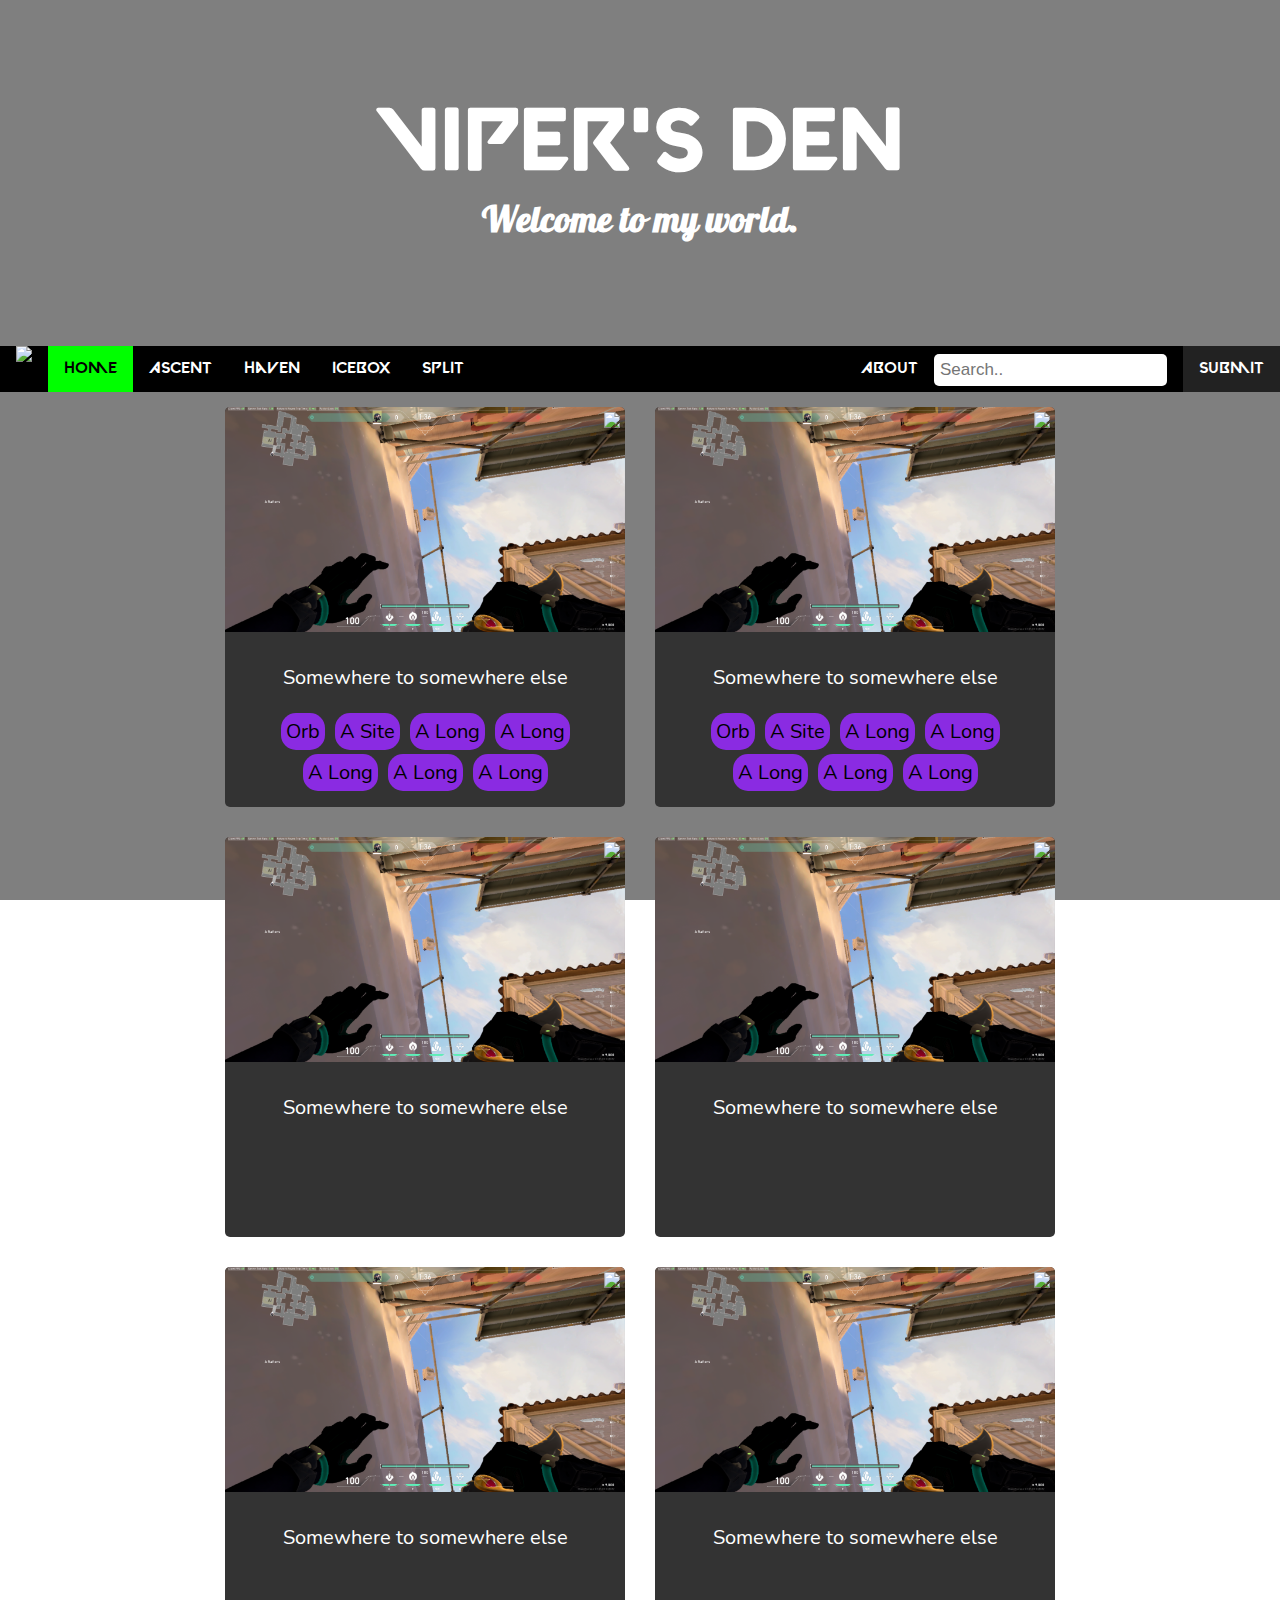
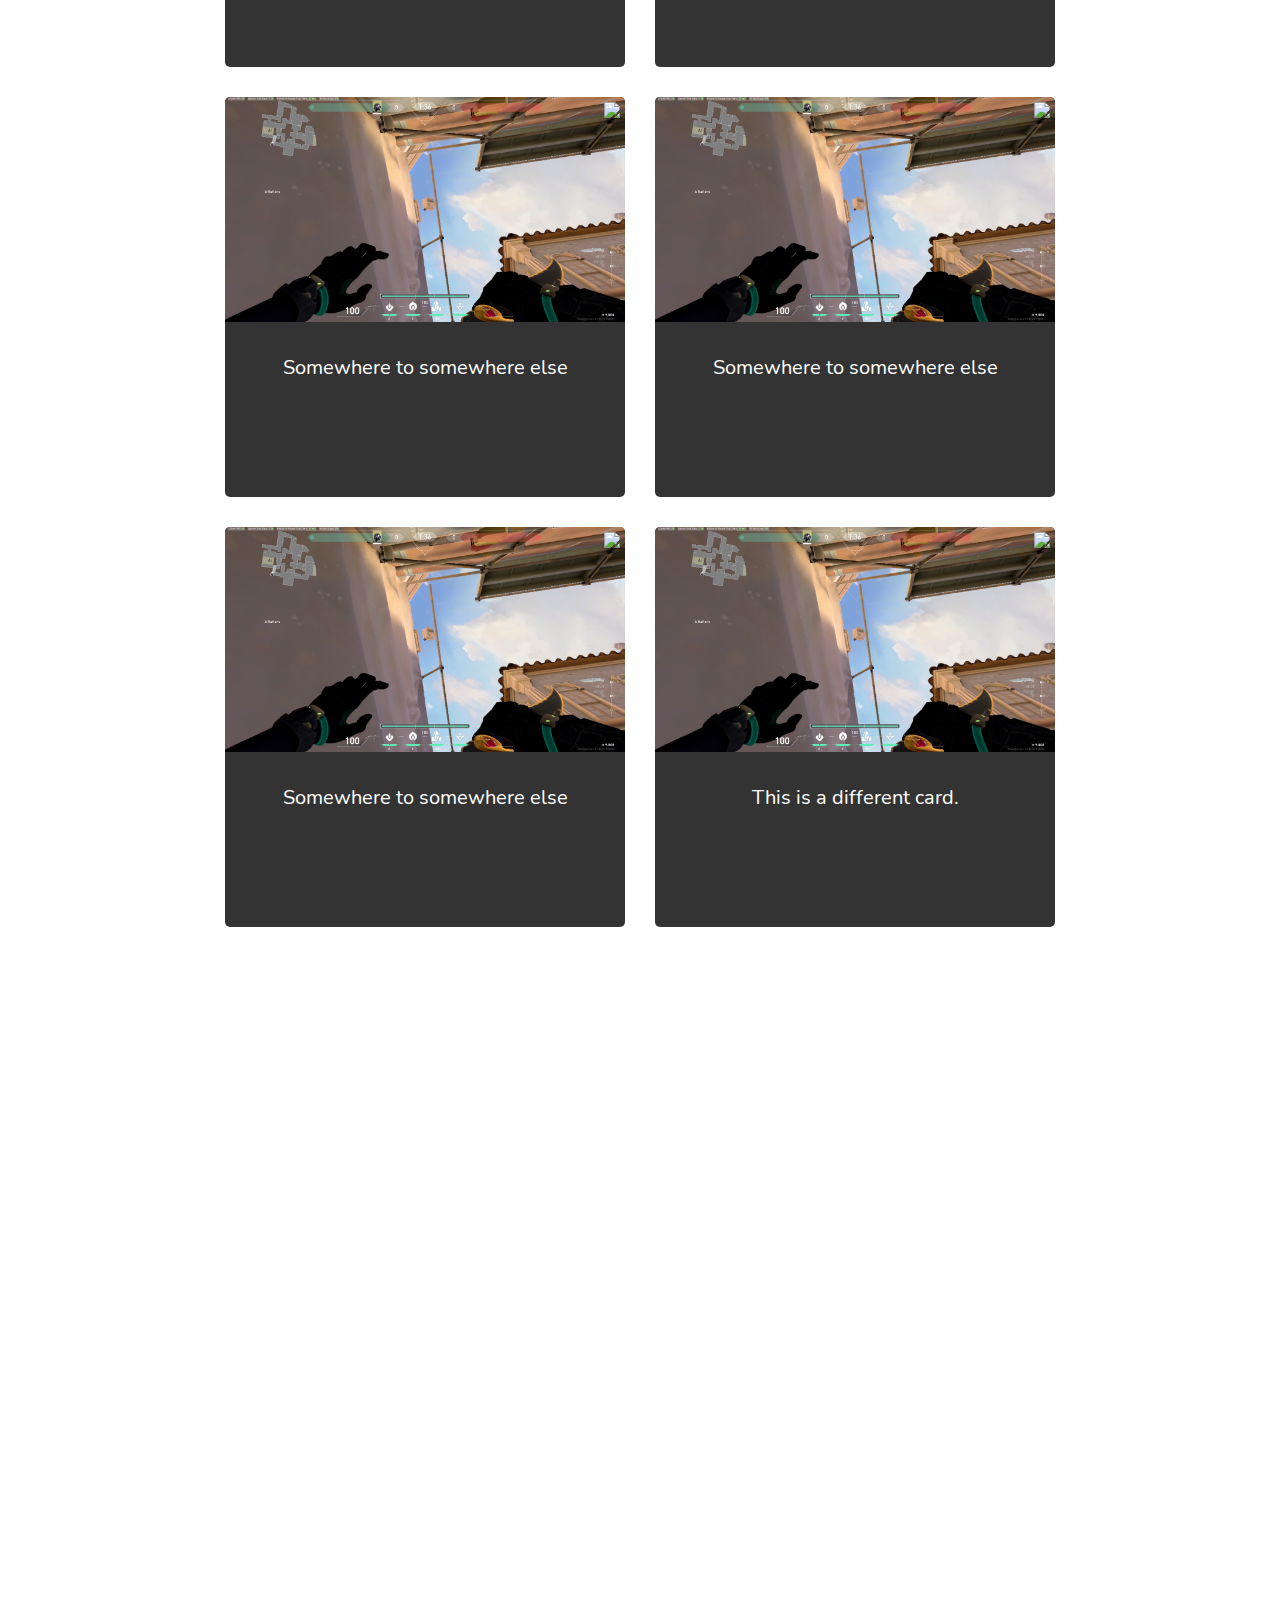
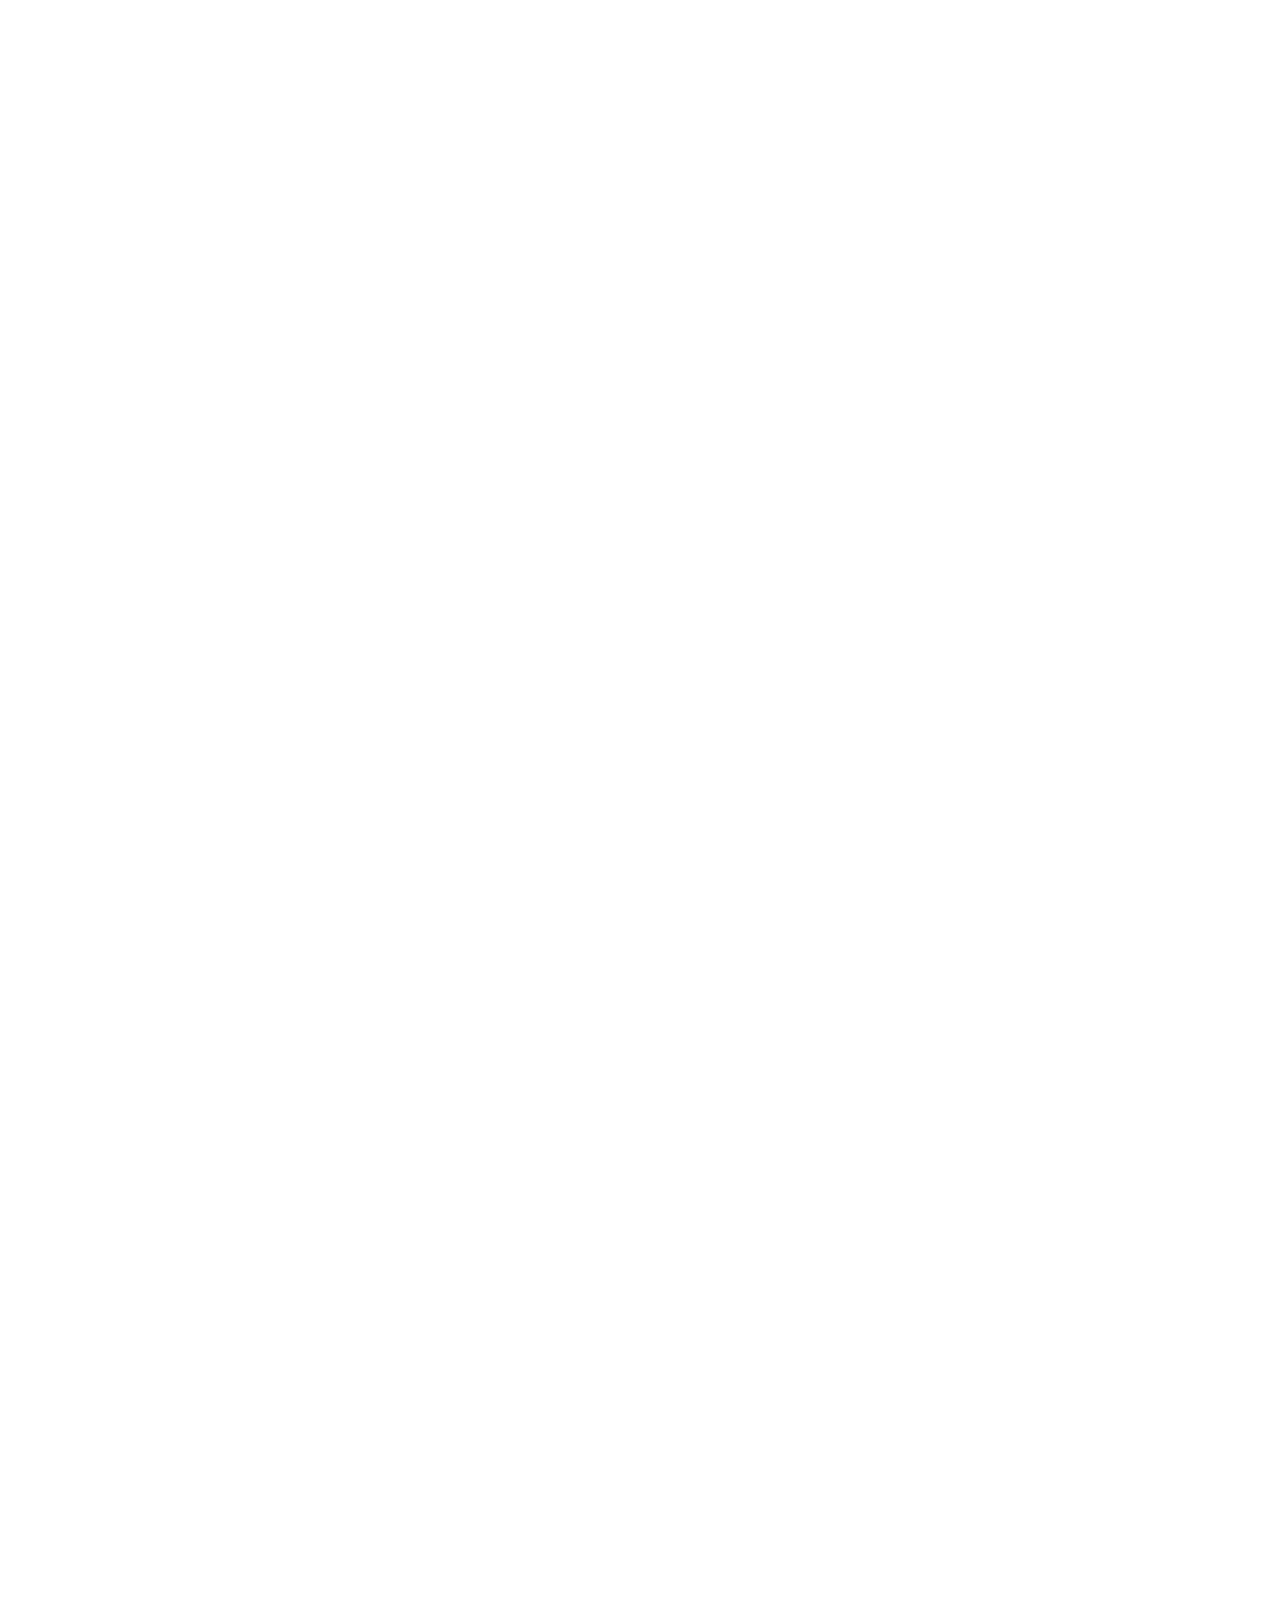
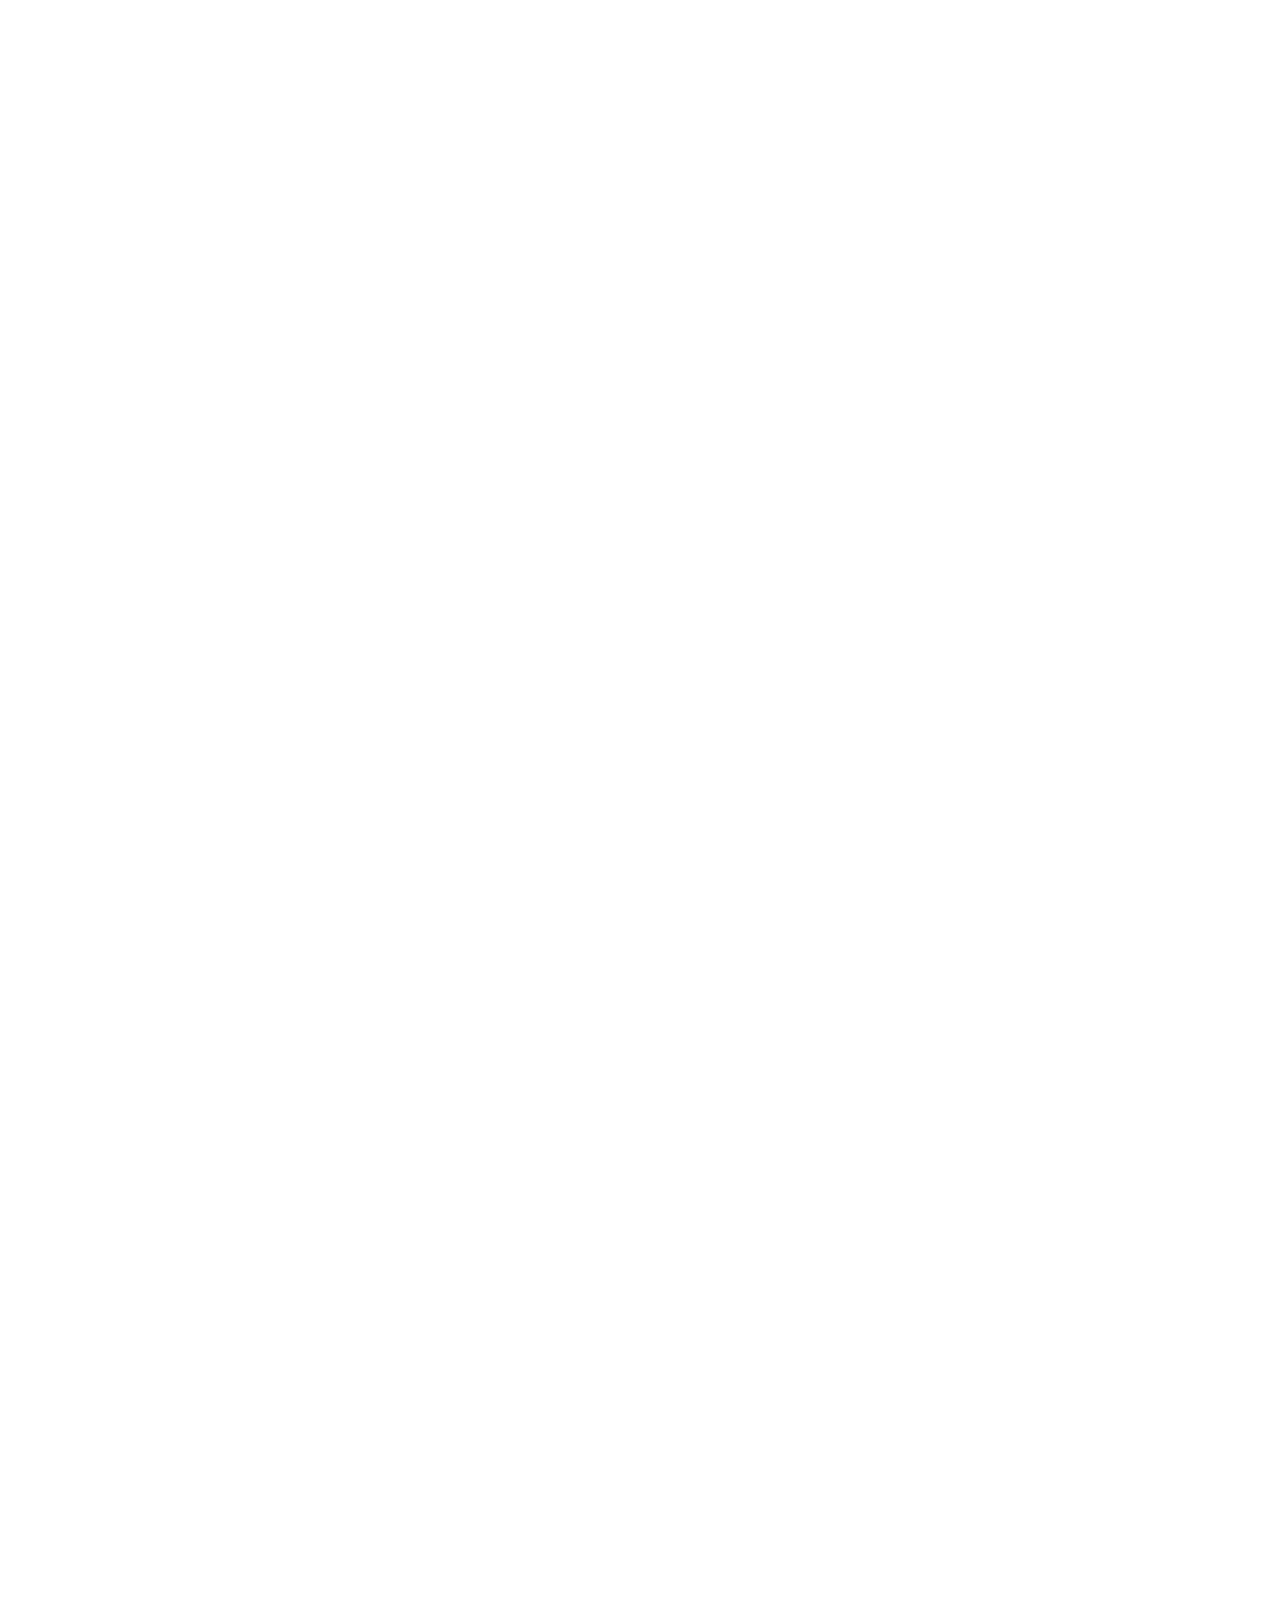
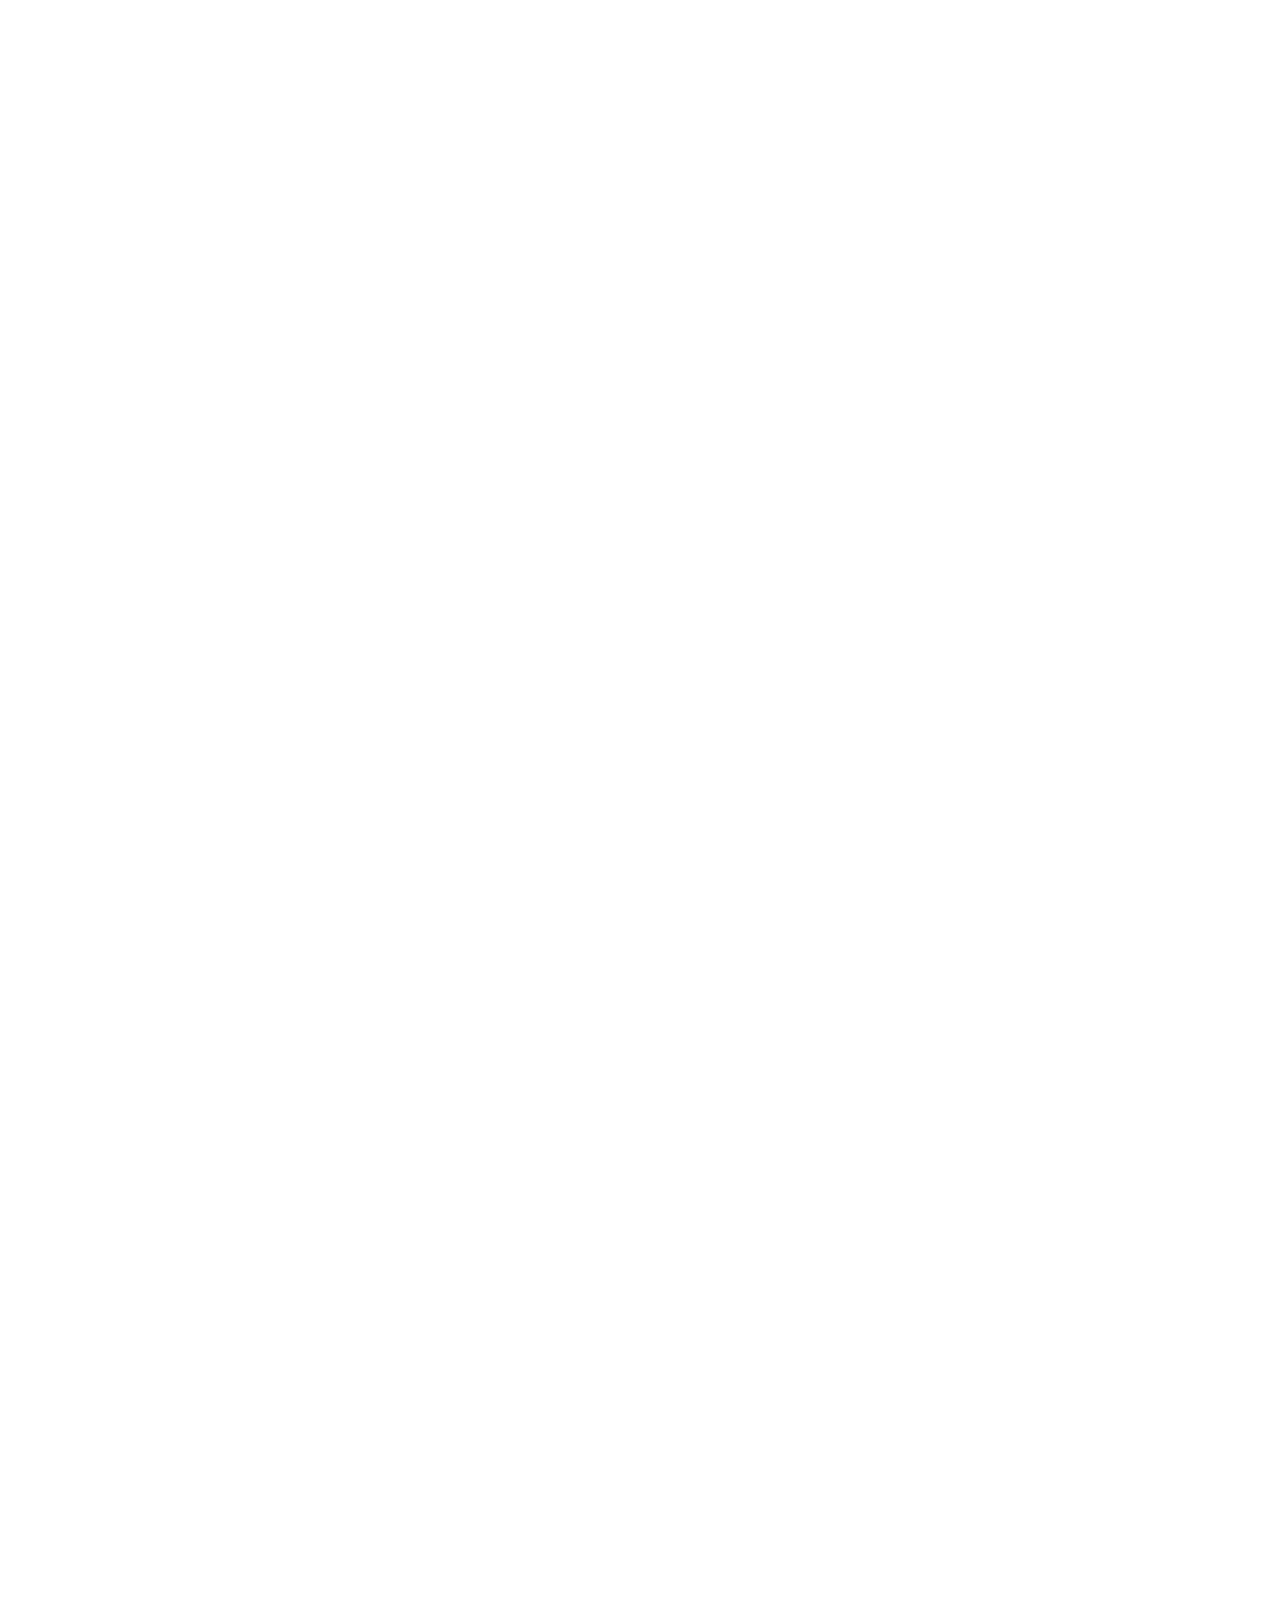
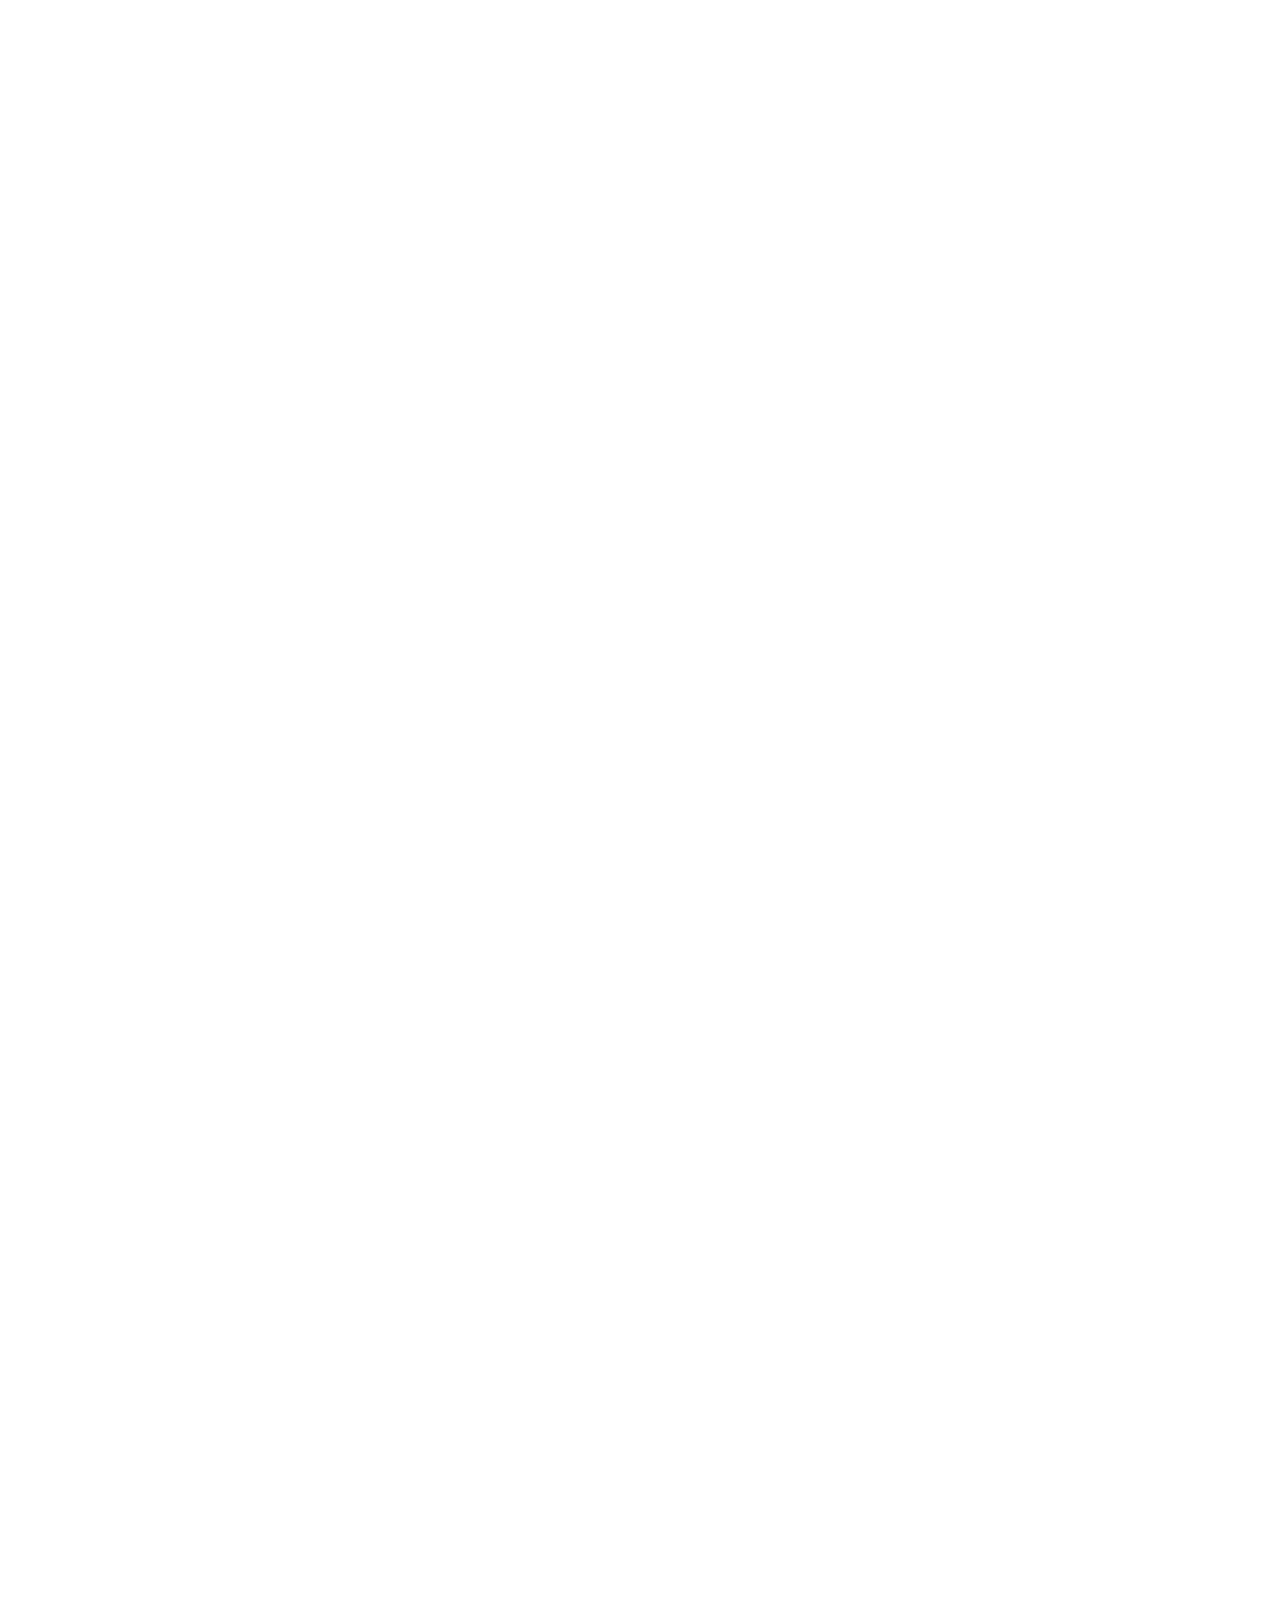
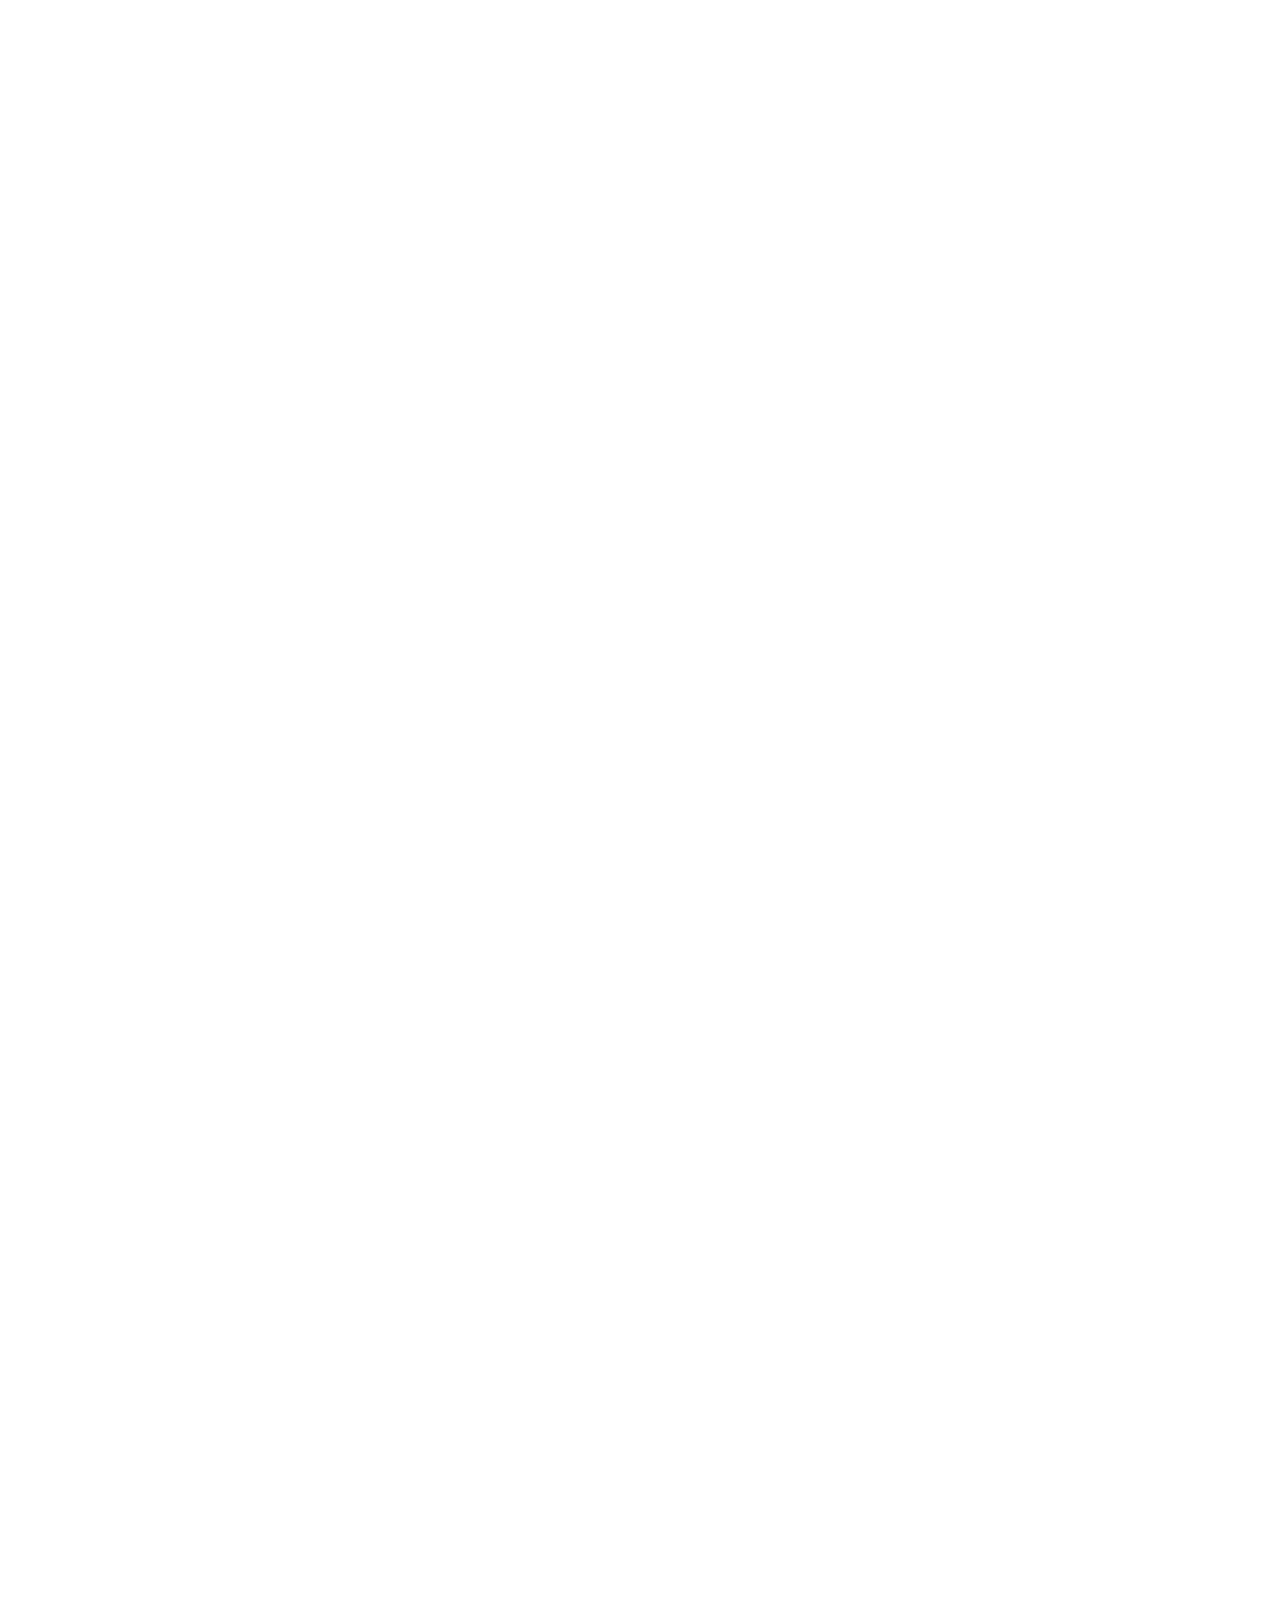
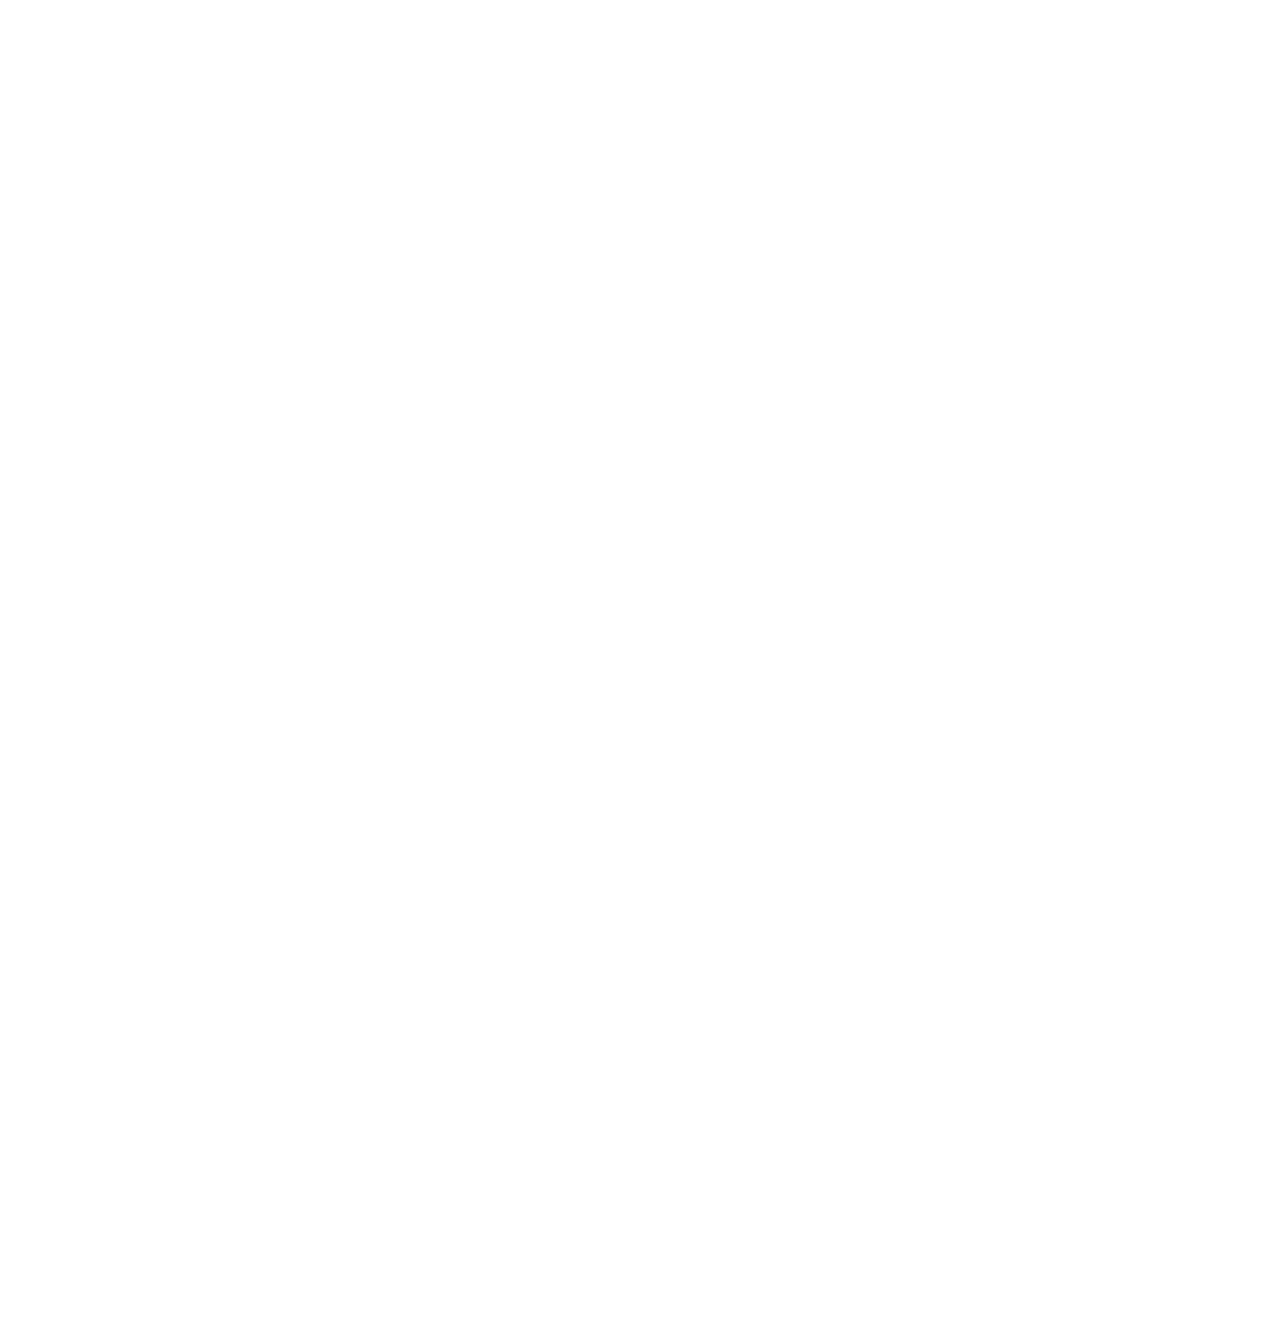
==== silence.html @ 4b477297 "Merge pull request #1 from Cloverfield-Paradox/master" ====
<!DOCTYPE html>
<html>

<head>
    <meta charset="utf-8">
    <meta name="viewport" content="width=device-width, initial-scale=1">
    <link rel="stylesheet" href="scss.css">
    <title>Viper's Den</title>
</head>

<body>
    <script src="cardgen.js"></script>

    <!--title bar above navbar-->
    <div class="titlediv">
        <h1>Viper's Den</h1>
        <h2>Welcome to my world.</h2>
    </div>

    <!--Navigation bar-->
    <div class="navbar">
        <a class="left">
            <img src="images/orb-large.png" width=46px>
        </a>
        <a href="./silence.html" class="left lnk active">Home</a>
        <a href="./ascent.html" class="left lnk">Ascent</a>
        <a href="#haven" class="left lnk">Haven</a>
        <a href="#icebox" class="left lnk">Icebox</a>
        <a href="#split" class="left lnk">Split</a>
        <button type="submit">Submit</button>
        <input type="text" placeholder="Search..">
        <a href="#about" class="right lnk">About</a>

    </div>
    <div id="cardContainer" class="cardCenter">
        <script>
            genCard("ascent");
        </script>
    </div>

    <div style="height: 10000px;">

    </div>
</body>

</html>
---- scss.css ----
/*setting custom fonts - Does not work in IE yet*/
@font-face
{
	font-family: 'pattaya';
	src: url('fonts/Pattaya-Regular.ttf');
}
@font-face
{
	font-family: 'nunito';
	src: url('fonts/Nunito-Regular.ttf');
}
@font-face
{
	font-family: 'valorant';
	src: url('fonts/Valorant Font.ttf');
}
@font-face
{
	font-family: 'Overpass';
	src: url('fonts/Overpass-Regular.ttf');
}
/*page background*/
body 
{
    /*Sets background with a alpha gradient to make it darker*/
    background-image: linear-gradient( rgba(0,0,0,.5), rgba(0,0,0,.5) ), url('images/viper-green.png');
    margin: 0;
    background-repeat: no-repeat;
    background-attachment: fixed;
    background-position: center;
    position: relative;
    /*remove scrollbar*/
    -ms-overflow-style: none;
	scrollbar-width: none;
}
/*remove scrollbar on other browsers*/
body::-webkit-scrollbar {
    display: none;
  }
/*main navigation bar*/
.navbar
{
    overflow: hidden;
    background-color: black;
    position: sticky;
    height: 46px;
    box-shadow: 60px;
    top: 0;
    /*make sure this shows over pretty much any other elements*/
    z-index: 50;
}
.navbar a
{
    text-decoration: none;
    text-align: center;
	padding: 14px 16px;
    color: white;
    font-family: valorant;
}
/*format for active page*/
.navbar a.active
{
    background-color: #00ff00;
    color: black;
}
/*change color on hover*/
.navbar a.lnk:hover
{
    background-color: #00ff00;
    color: black;
}
.navbar a img
{
    top: -14px;
    overflow: visible;
    position: relative;
}
/*float left. Makes it easy to set this so that we can put links on either side of the navbar without having a whole new 'a' class*/
.navbar a.left
{
    float: left;
}
/*same as above but to the right*/
.navbar a.right
{
    float: right;
}
/*search box formatting*/
.navbar input
{
    float: right;
    padding: 6px;
    border: none;
    margin-top: 8px;
    margin-right: 16px;
    font-size: 17px;
    border-radius: 5px;
}
/*submit button*/
.navbar button
{
    border: none;
    text-decoration: none;
    text-align: center;
	padding: 14px 16px;
    font-size: 16px;
    background-color: #222;
    color: white;
    font-family: valorant;
    float: right;
}
/*change bg on hover*/
.navbar button:hover
{
    background-color: #333;
}
/*formatting for top banner*/
.titlediv
{
    background-size: cover;
    text-align: center;
    color: white;
    background-image: url('images/Edited\ header.png');
    background-attachment: fixed;
    overflow: hidden;
    padding: 100px;
}
.titlediv h1
{
    font-family: valorant;
    font-size: 86px;
    margin: 0;
}
.titlediv h2
{
    margin: 0;
    font-family: pattaya;
    font-size: 36px;
}
.gallery
{
    font-size: 0;
	margin: 15px;
    display: inline-block;
	width: 400px;
    height: 400px;
	border-radius: 5px;
	position: relative;
	top:0;
    background-color: #333;
    
}
.gallery a img {
    width: 100%;
    height: auto;
    border-top-right-radius: 5px;
    border-top-left-radius: 5px;
    
}
.card-desc {
    font-family: nunito;
    color: white;
	font-size: 20px;
  	padding: 12px;
	text-align: center;
	border-bottom-right-radius: 5px;
	border-bottom-left-radius: 5px;
}
.card-desc div
{
    font-family: nunito;
    background-color: #00ff00;
    border-radius: 5px;
    color: black;
    padding: 10px;
    margin-top: 50px;
}
.gallery:hover {
	box-shadow: 10px 10px cyan;
	top: -10px;
	left: -10px;
}
.card-symbol
{
    position: absolute;
    top: 5px;
    right: 5px;
    height: 50px;
    width: auto;
}
.cardCenter
{
    width: 90%;
    margin: 0 auto;
    display: flex;
    flex-wrap: wrap;
    text-align: center;
    justify-content: center;
}
.card-desc div.tag
{
    display: inline-block;
    flex-wrap: wrap;
    margin: 2px 5px 2px 5px;
    border-radius: 15px;
    background-color: blueviolet;
    text-align: center;
    padding: 0;
}
.card-desc div.tag p
{
    margin: 5px;
}
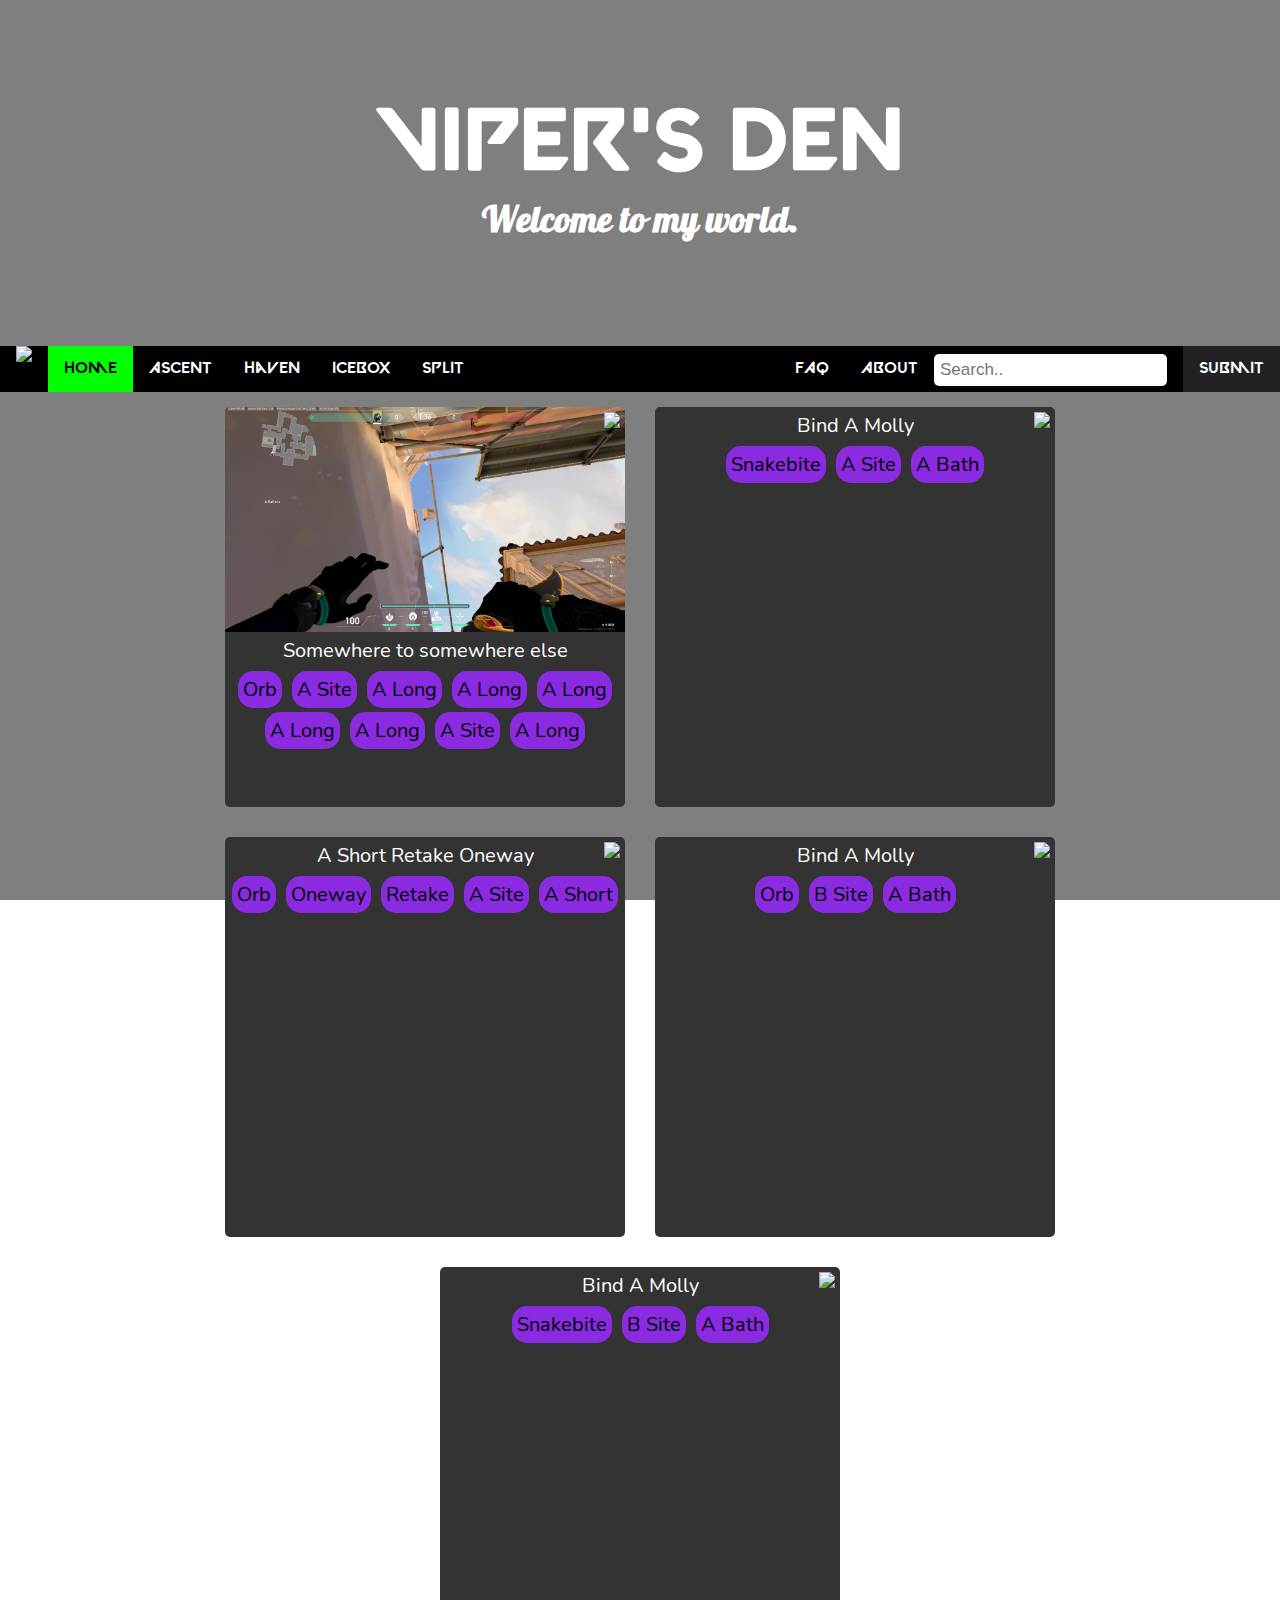
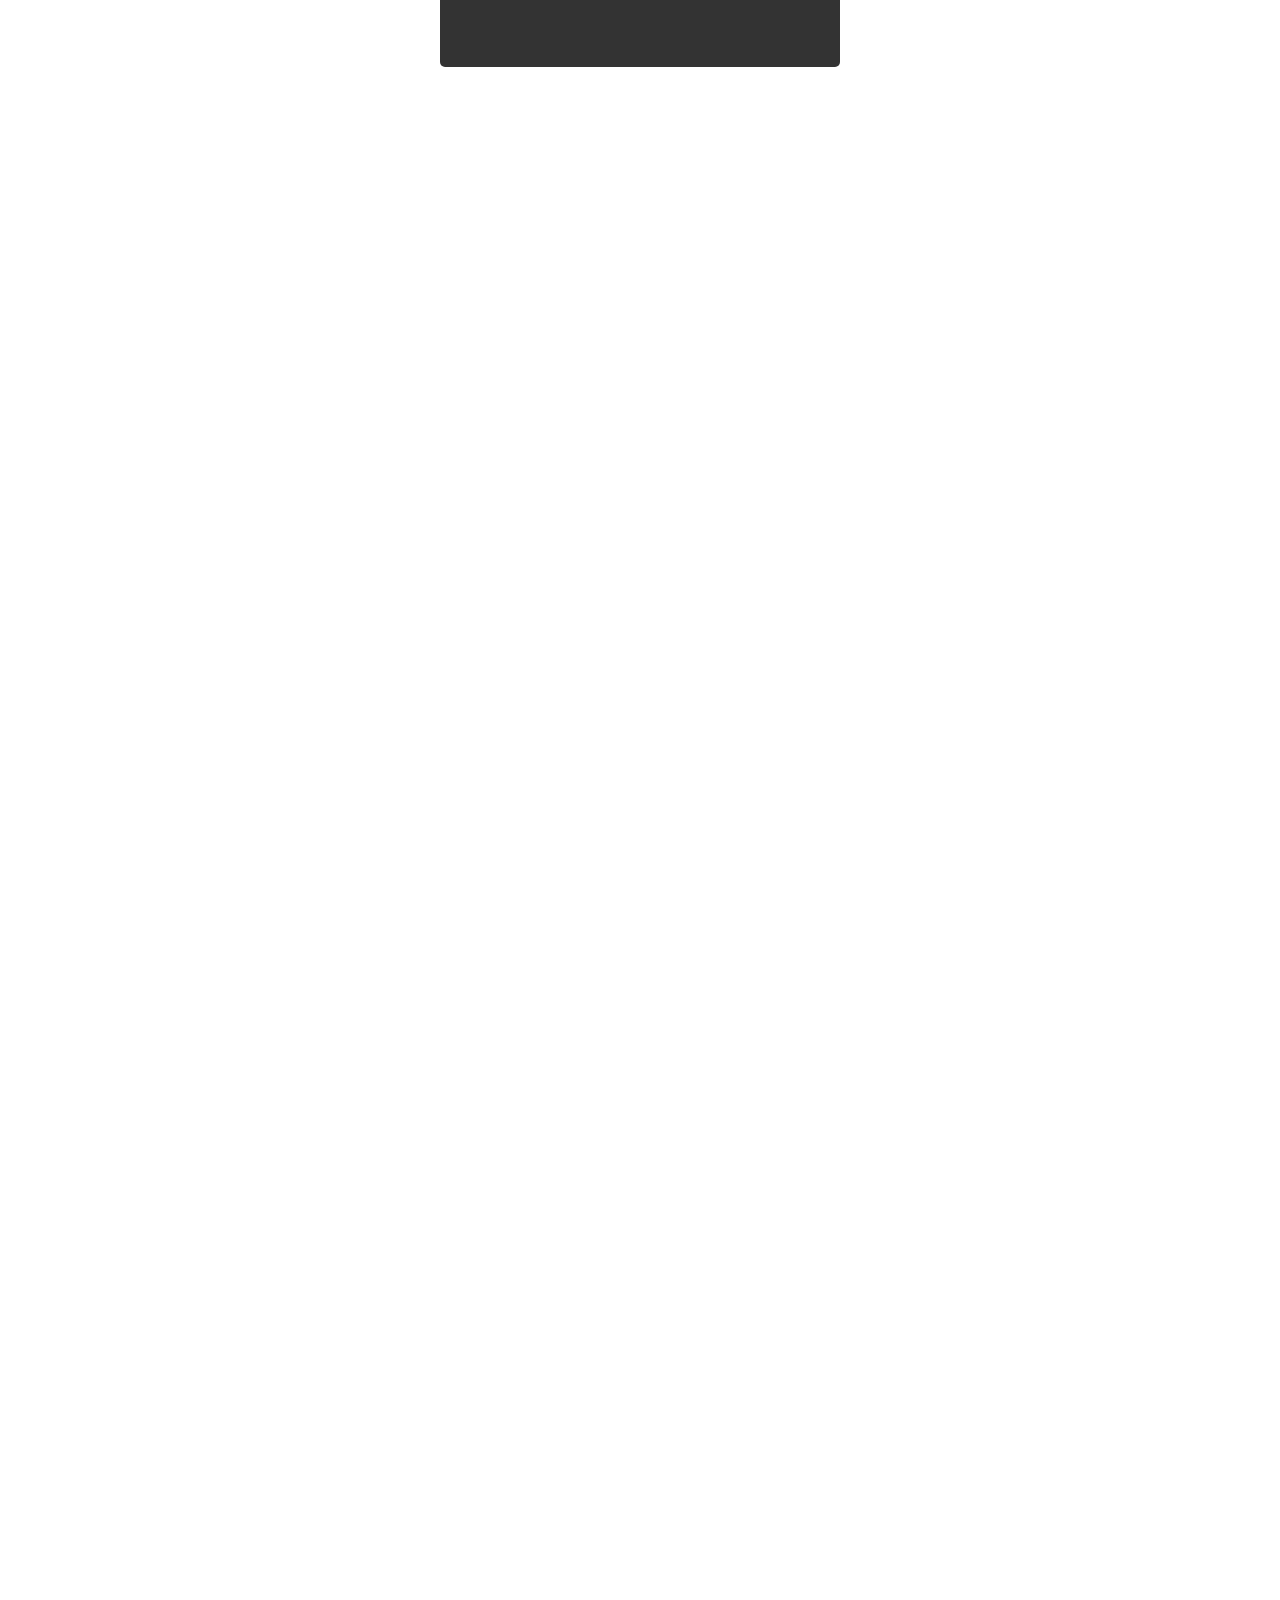
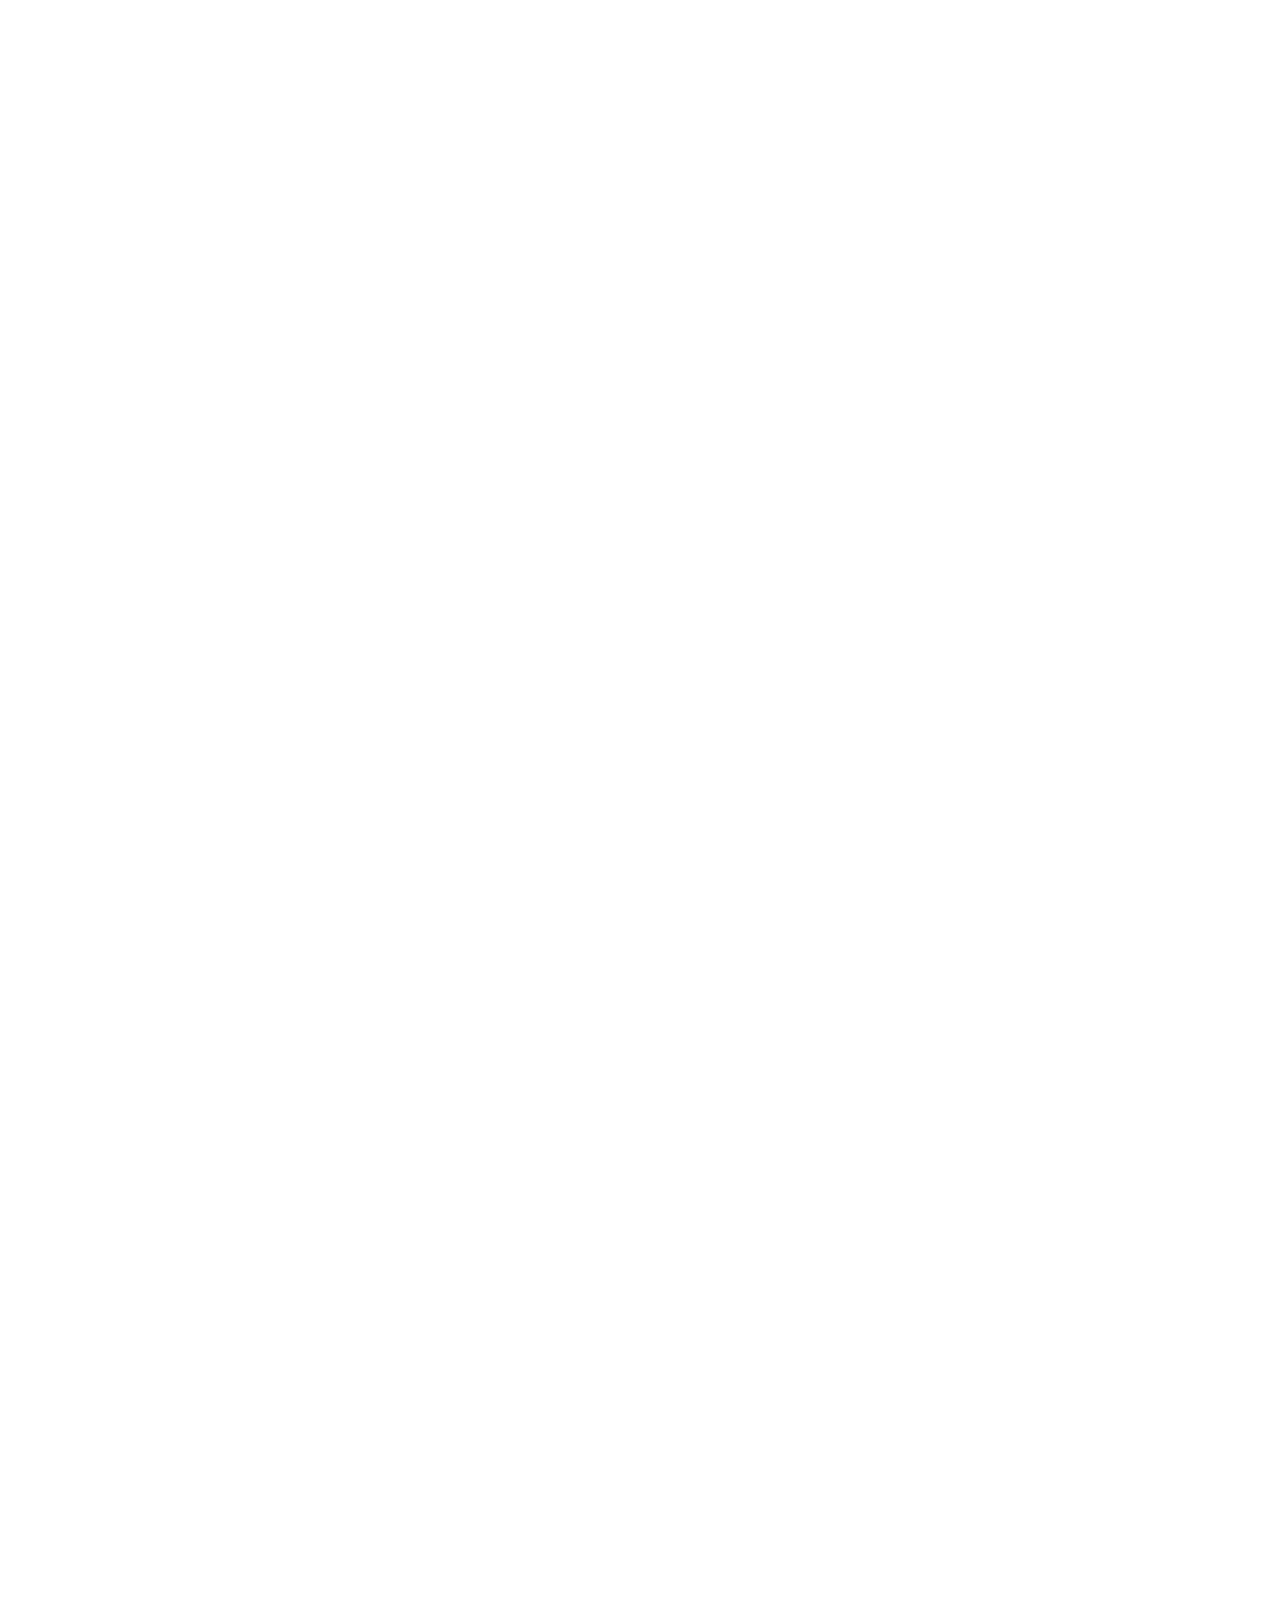
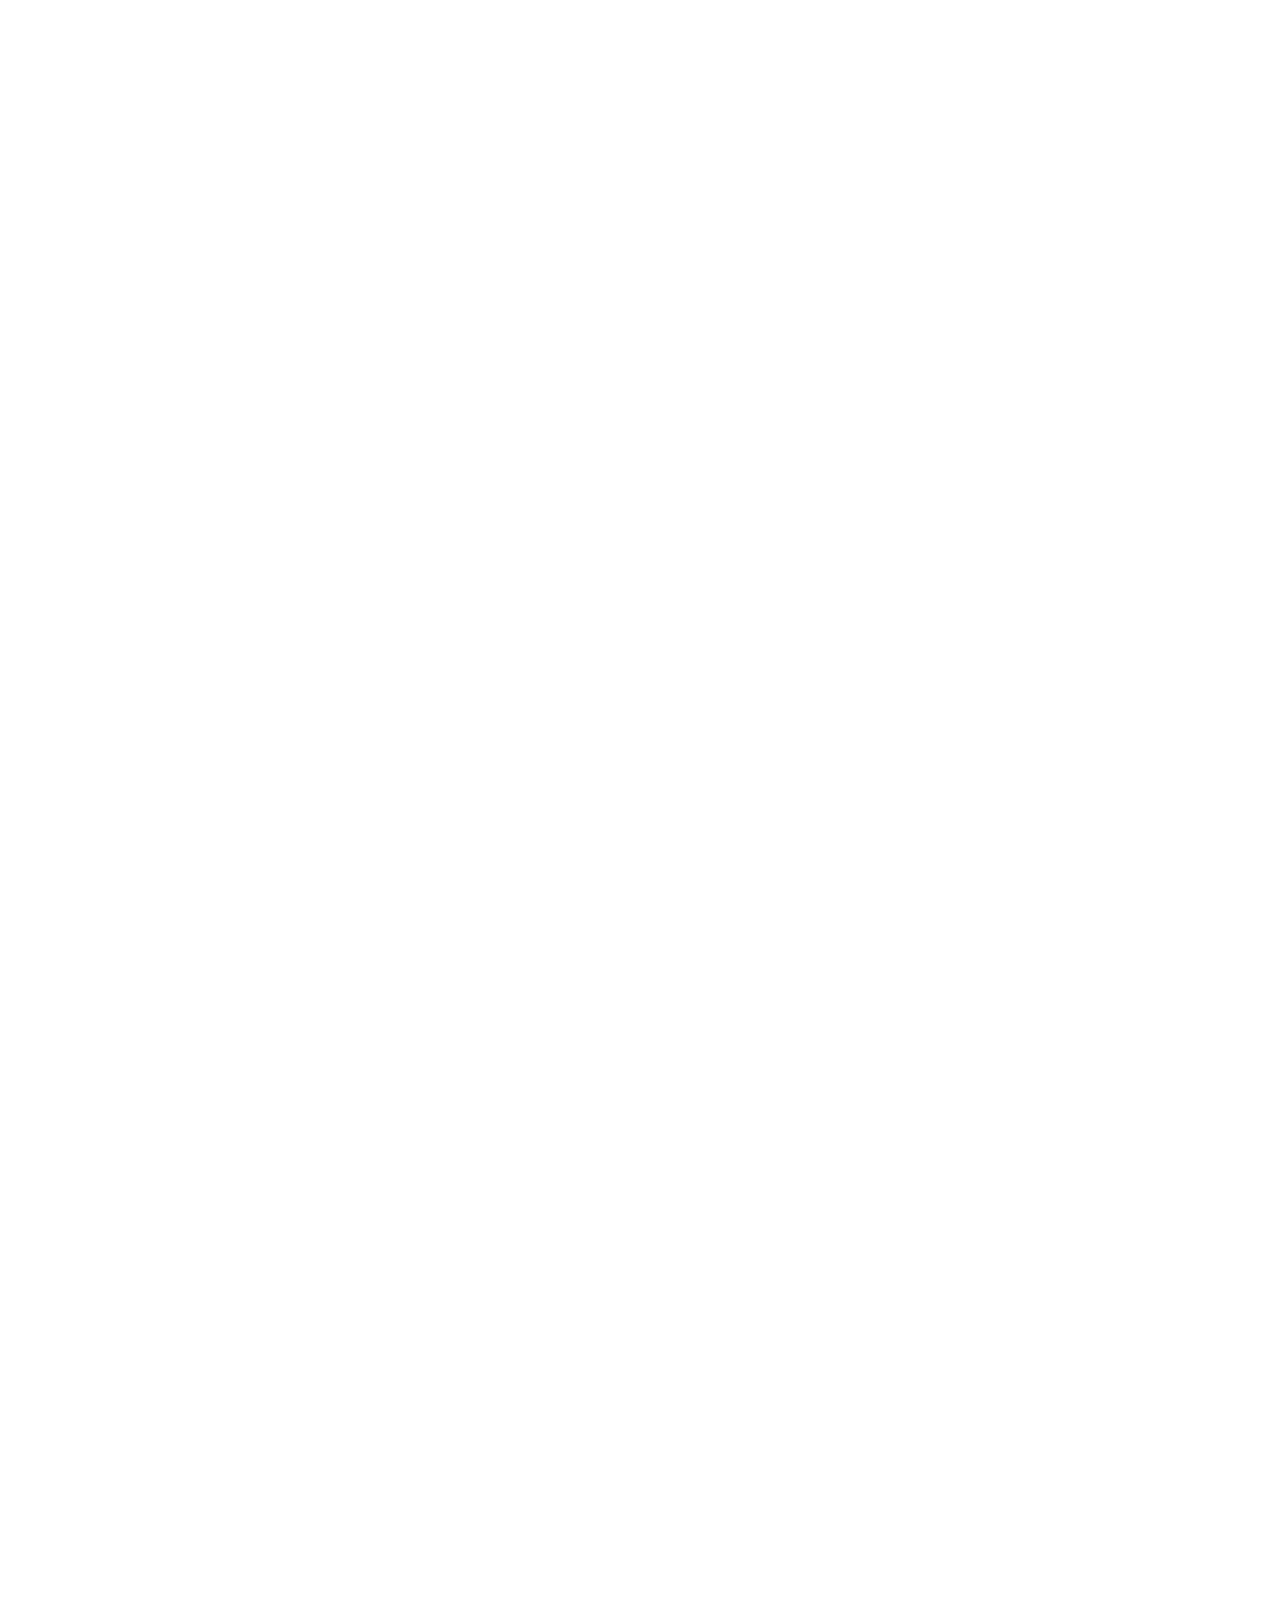
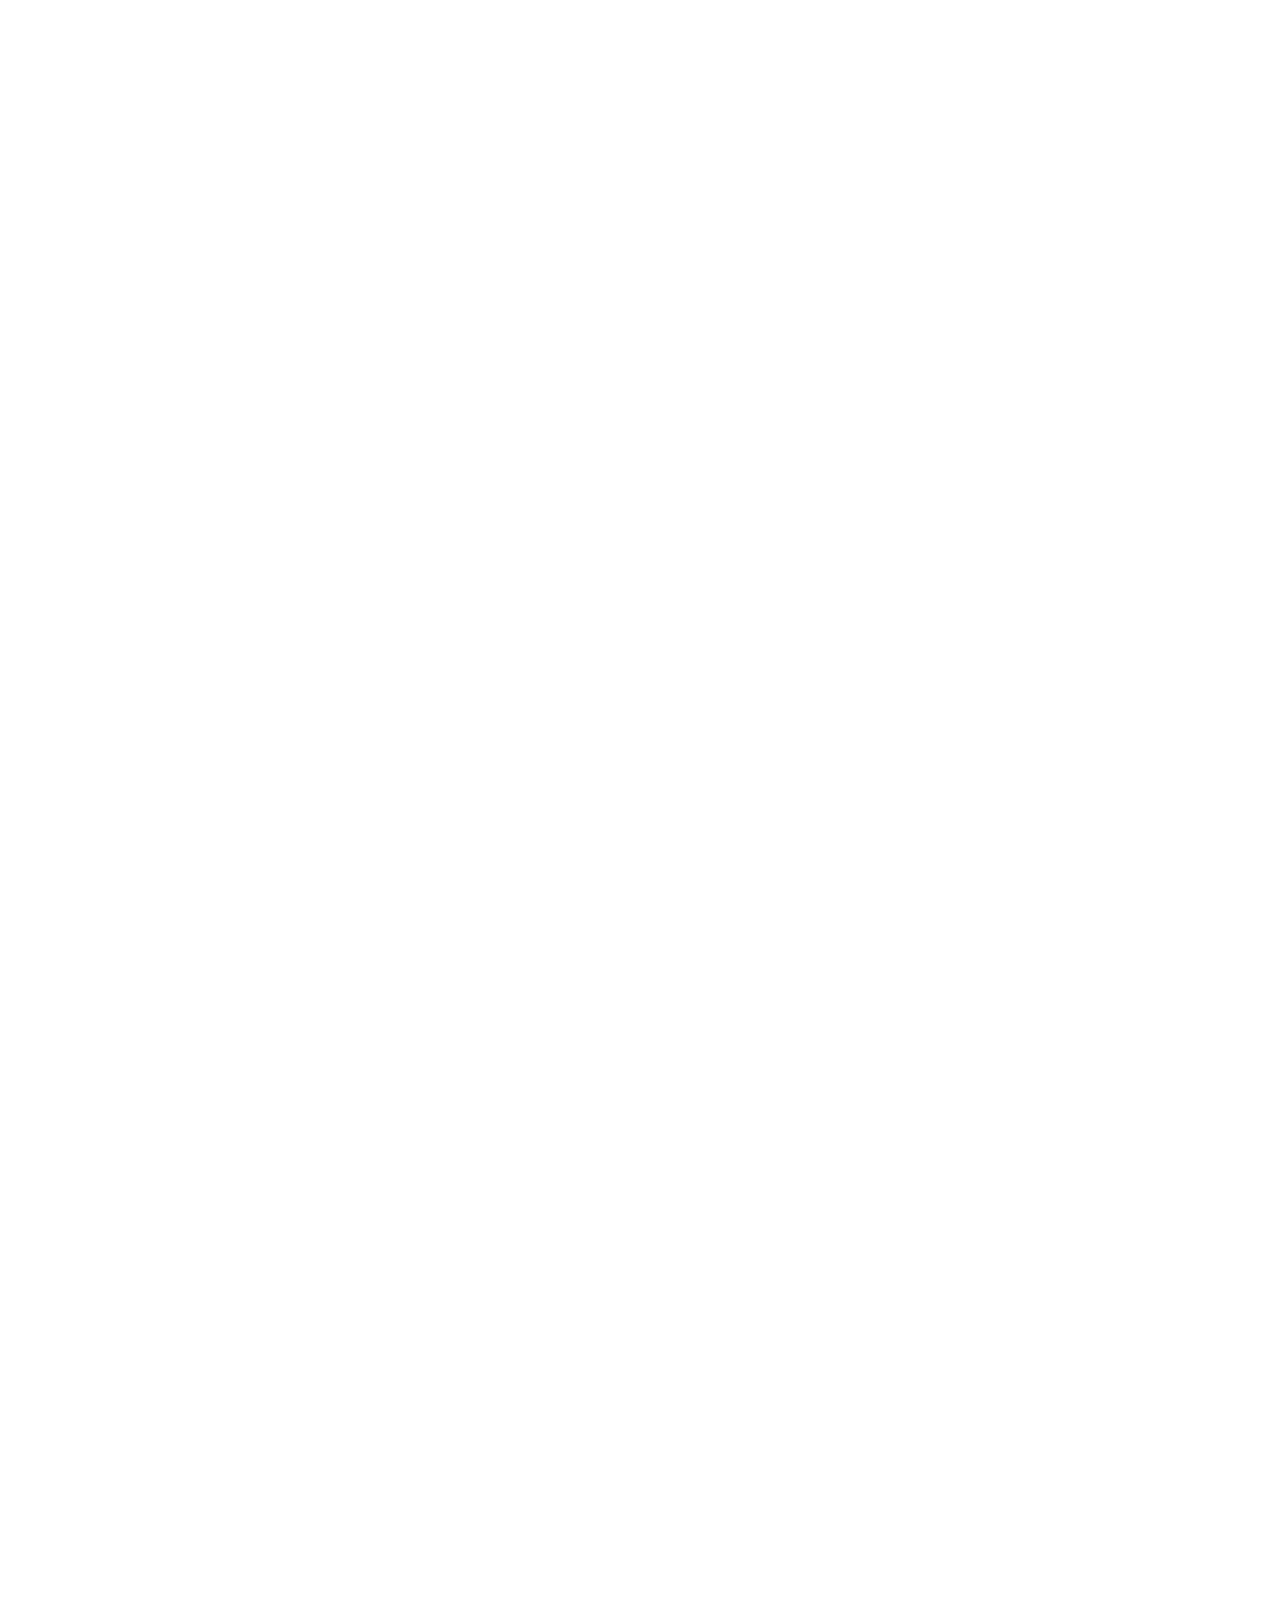
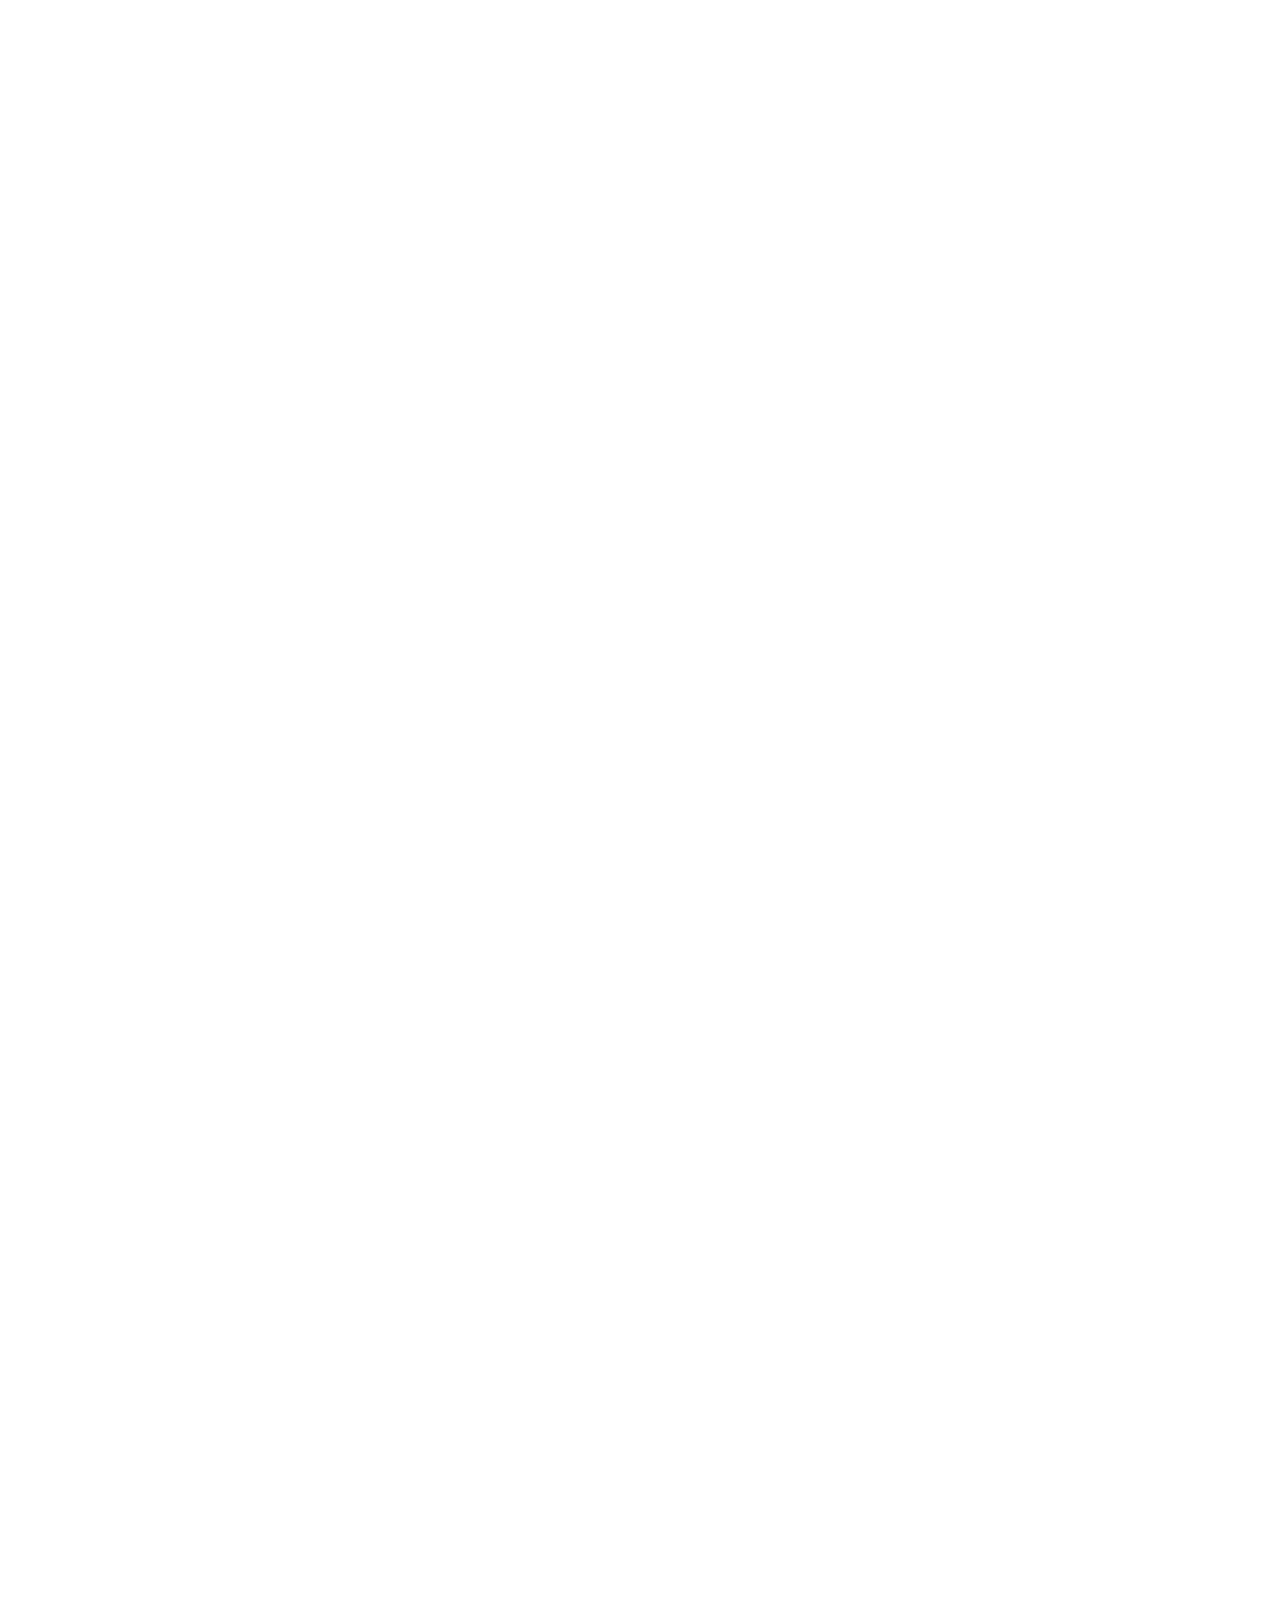
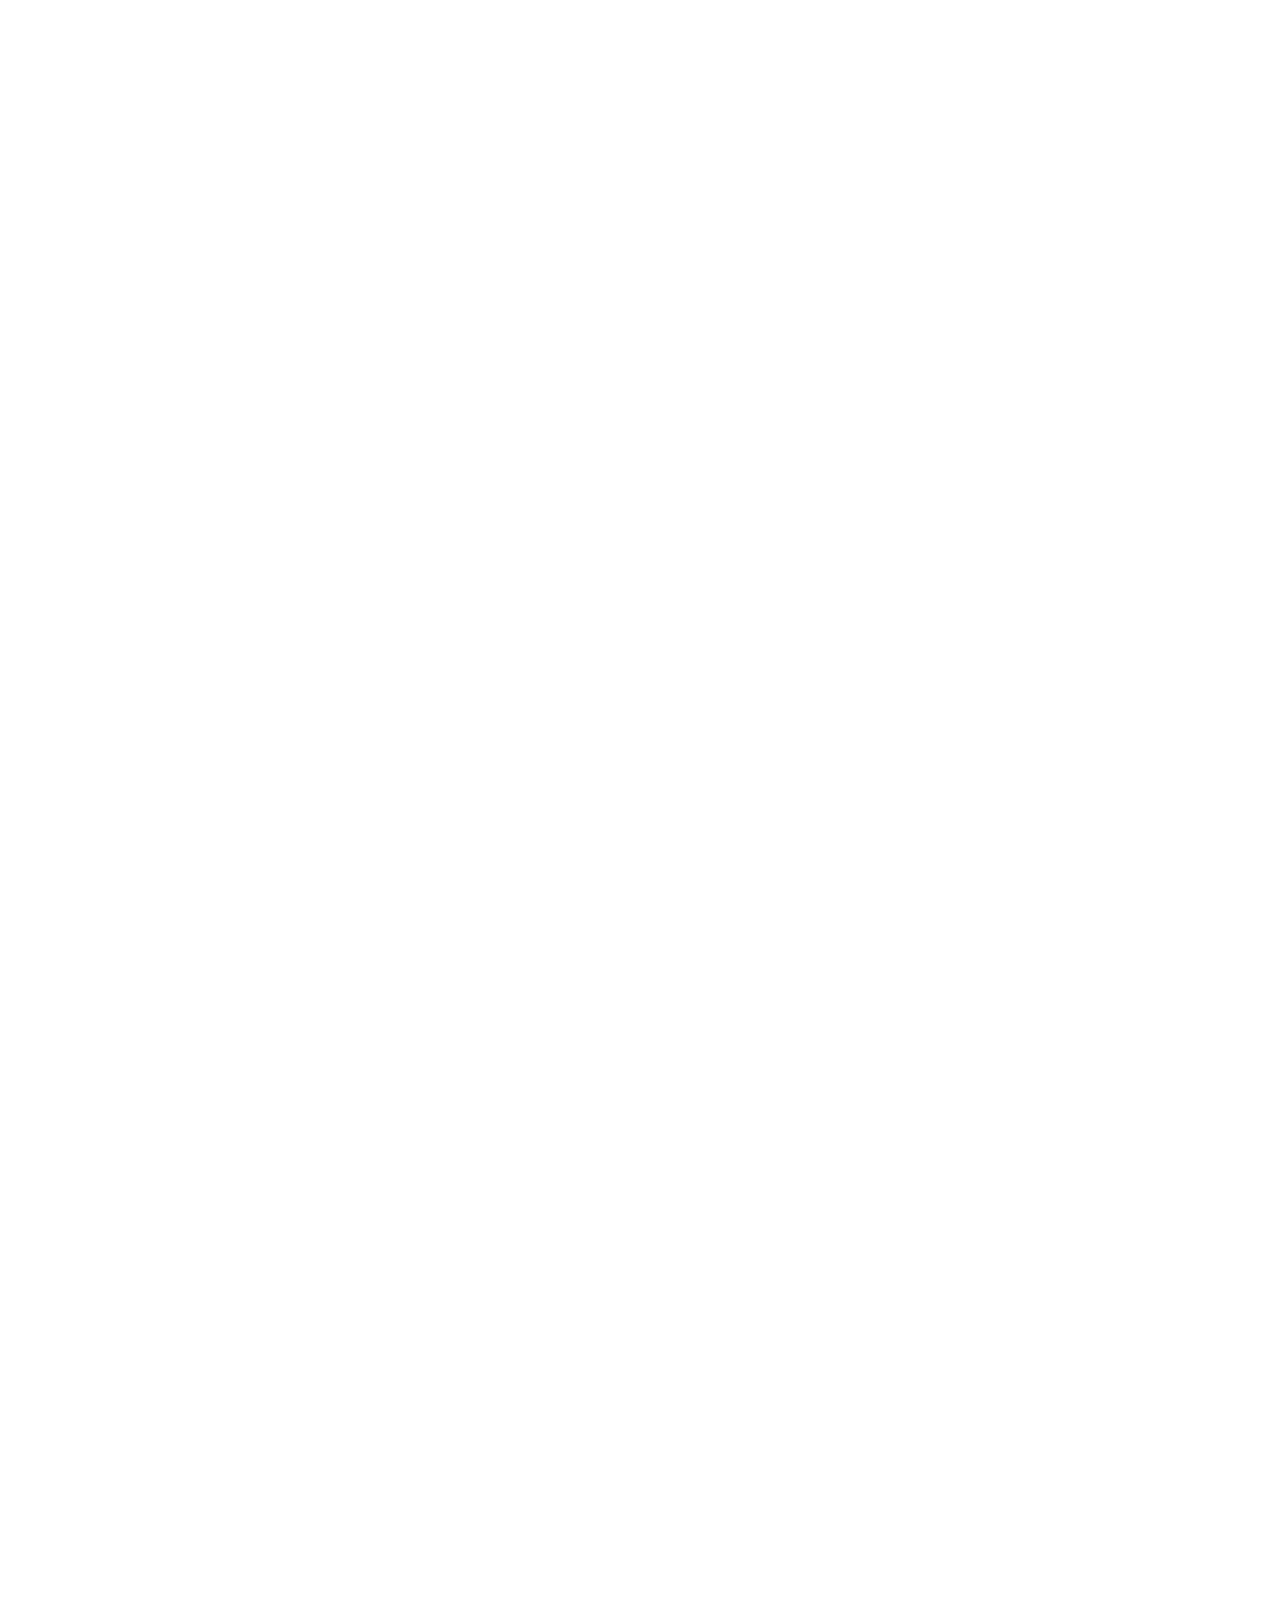
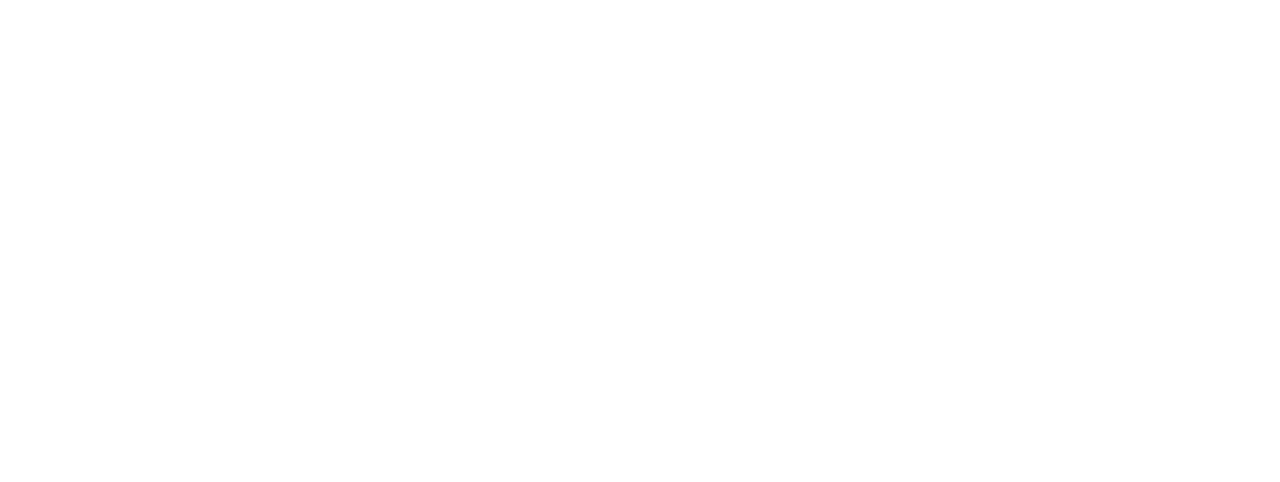
==== commit e44644de: "Added clear filters button" ====
--- a/silence.html
+++ b/silence.html
@@ -27,9 +27,11 @@
         <a href="#haven" class="left lnk">Haven</a>
         <a href="#icebox" class="left lnk">Icebox</a>
         <a href="#split" class="left lnk">Split</a>
-        <button type="submit">Submit</button>
+        <button type="submit" onclick="filter('A Site', 'ascent')">Submit</button>
         <input type="text" placeholder="Search..">
         <a href="#about" class="right lnk">About</a>
+        <a href="#faq" class="right lnk">FAQ</a>
+        <a href="#clearfilters" id="clearfilters" class="right lnk" onclick="genCard('ascent')">Clear Filters</a>
 
     </div>
     <div id="cardContainer" class="cardCenter">
@@ -39,7 +41,6 @@
     </div>
 
     <div style="height: 10000px;">
-
     </div>
 </body>
 
--- a/scss.css
+++ b/scss.css
@@ -161,19 +161,31 @@
     font-family: nunito;
     color: white;
 	font-size: 20px;
-  	padding: 12px;
+  	padding: 0;
 	text-align: center;
 	border-bottom-right-radius: 5px;
 	border-bottom-left-radius: 5px;
-}
-.card-desc div
+    overflow: scroll;
+    -ms-overflow-style: none;
+	scrollbar-width: none;
+    height: 120px;
+}
+.card-desc::-webkit-scrollbar
+{
+    display: none;
+}
+.gallery button
 {
     font-family: nunito;
     background-color: #00ff00;
     border-radius: 5px;
     color: black;
-    padding: 10px;
-    margin-top: 50px;
+    padding-top: 5px;
+    margin-top: 5px;
+    bottom: 50px;
+    border: none;
+    font-size: 20px;
+    width: 80%;
 }
 .gallery:hover {
 	box-shadow: 10px 10px cyan;
@@ -206,8 +218,14 @@
     background-color: blueviolet;
     text-align: center;
     padding: 0;
+    color: black;
+    font-family: nunito;
 }
 .card-desc div.tag p
+{
+    margin: 5px;
+}
+.card-desc p
 {
     margin: 5px;
 }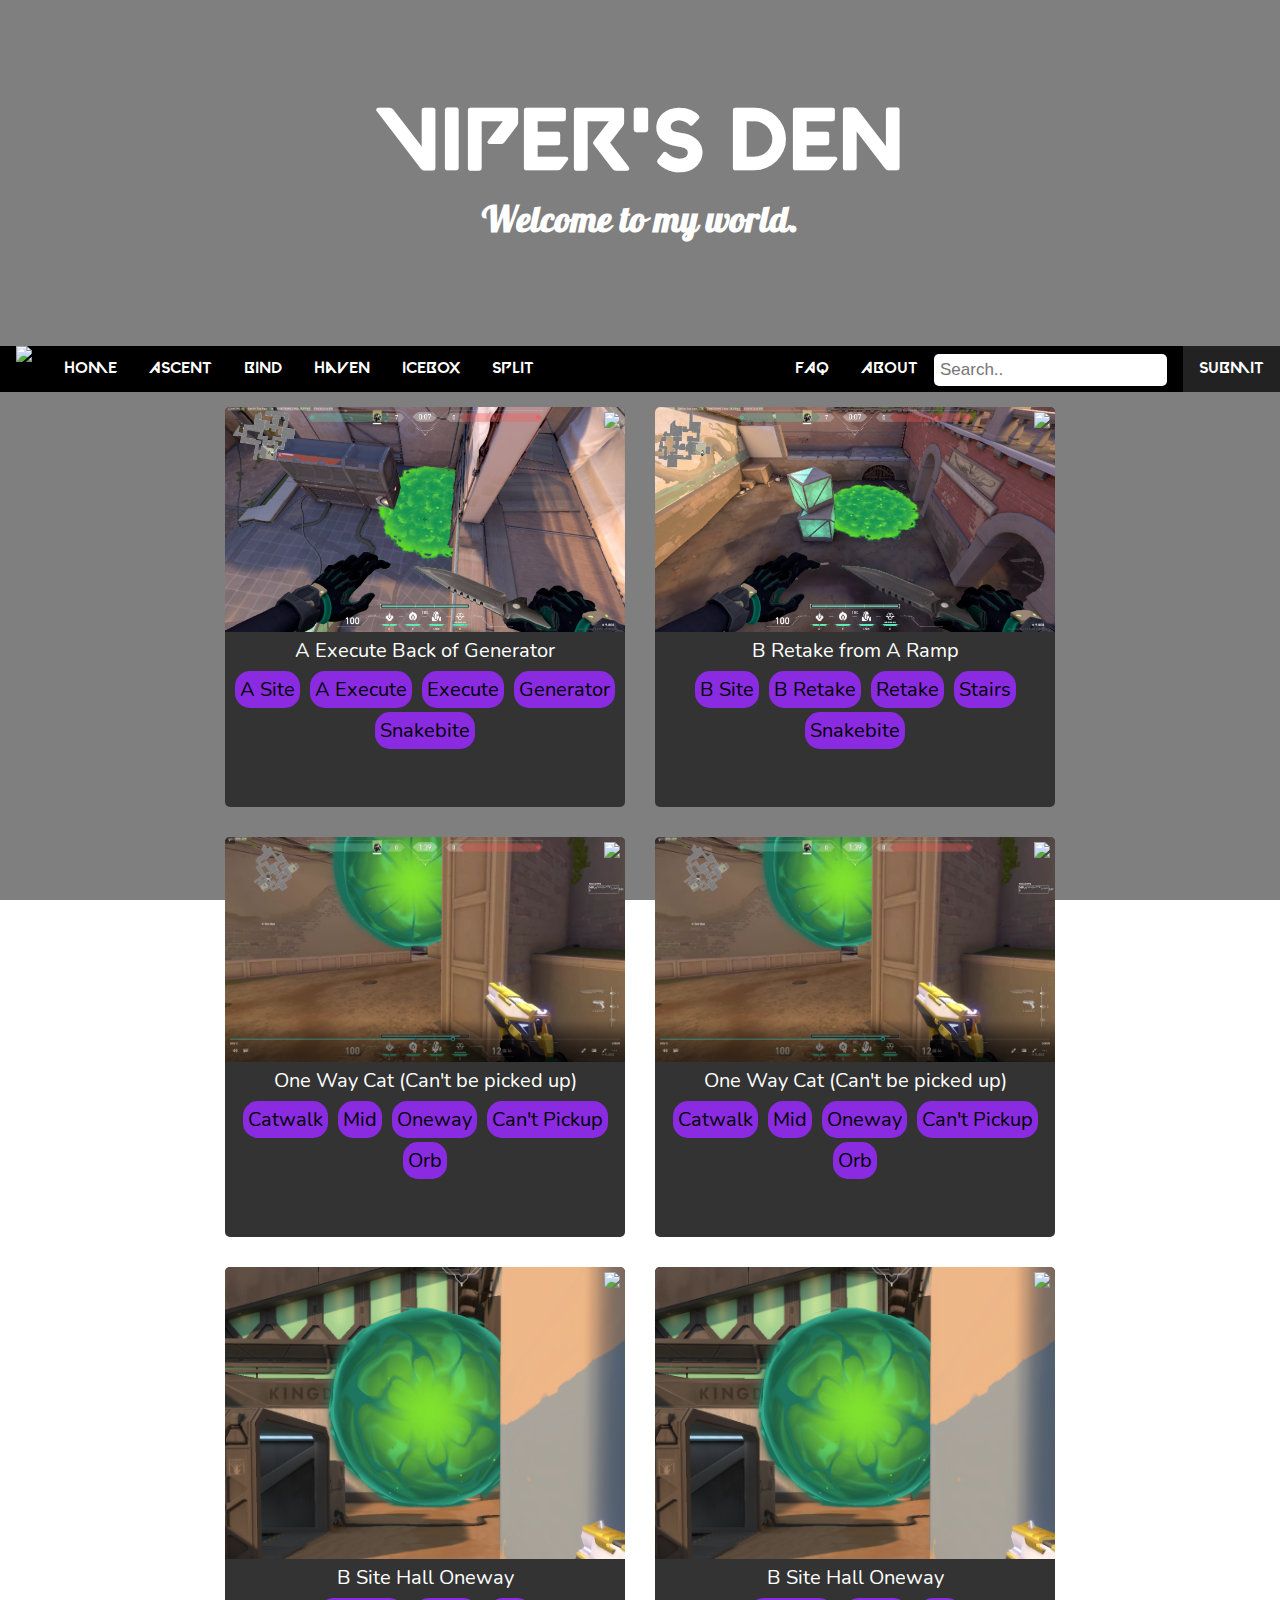
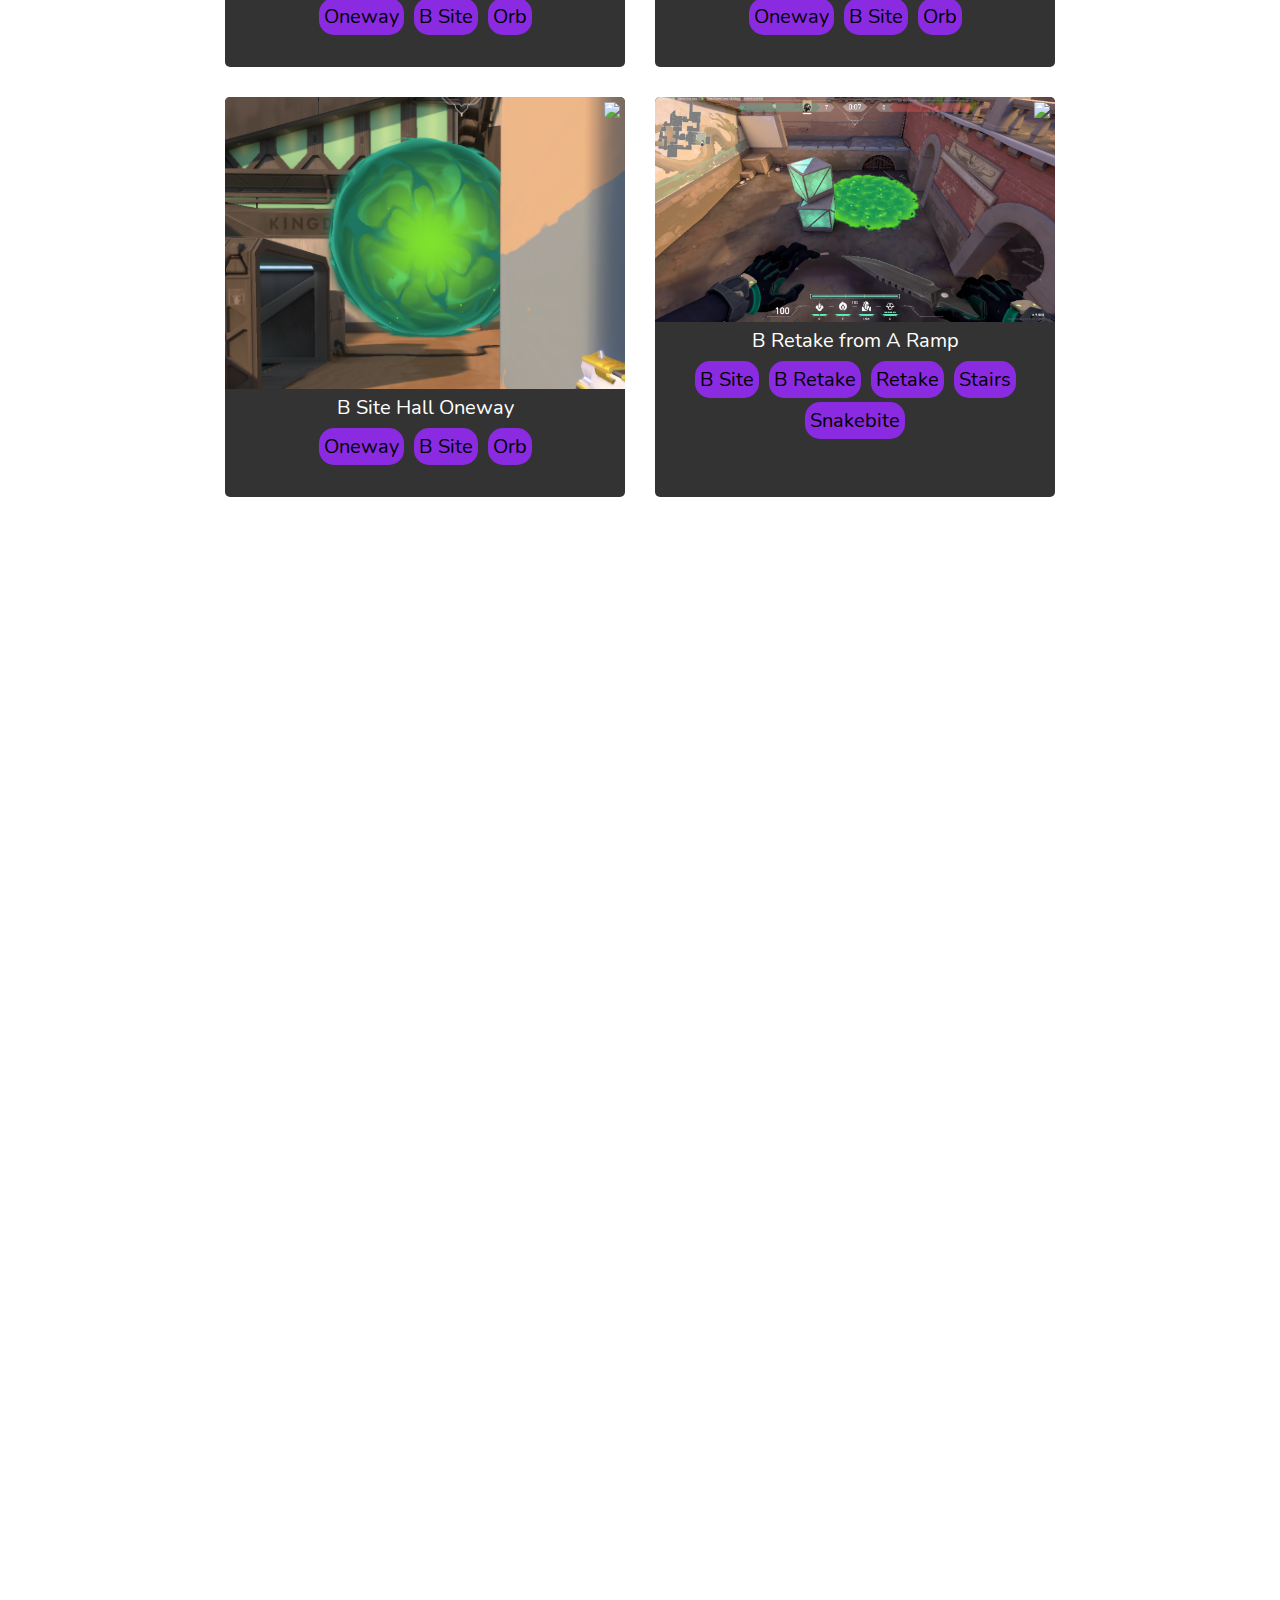
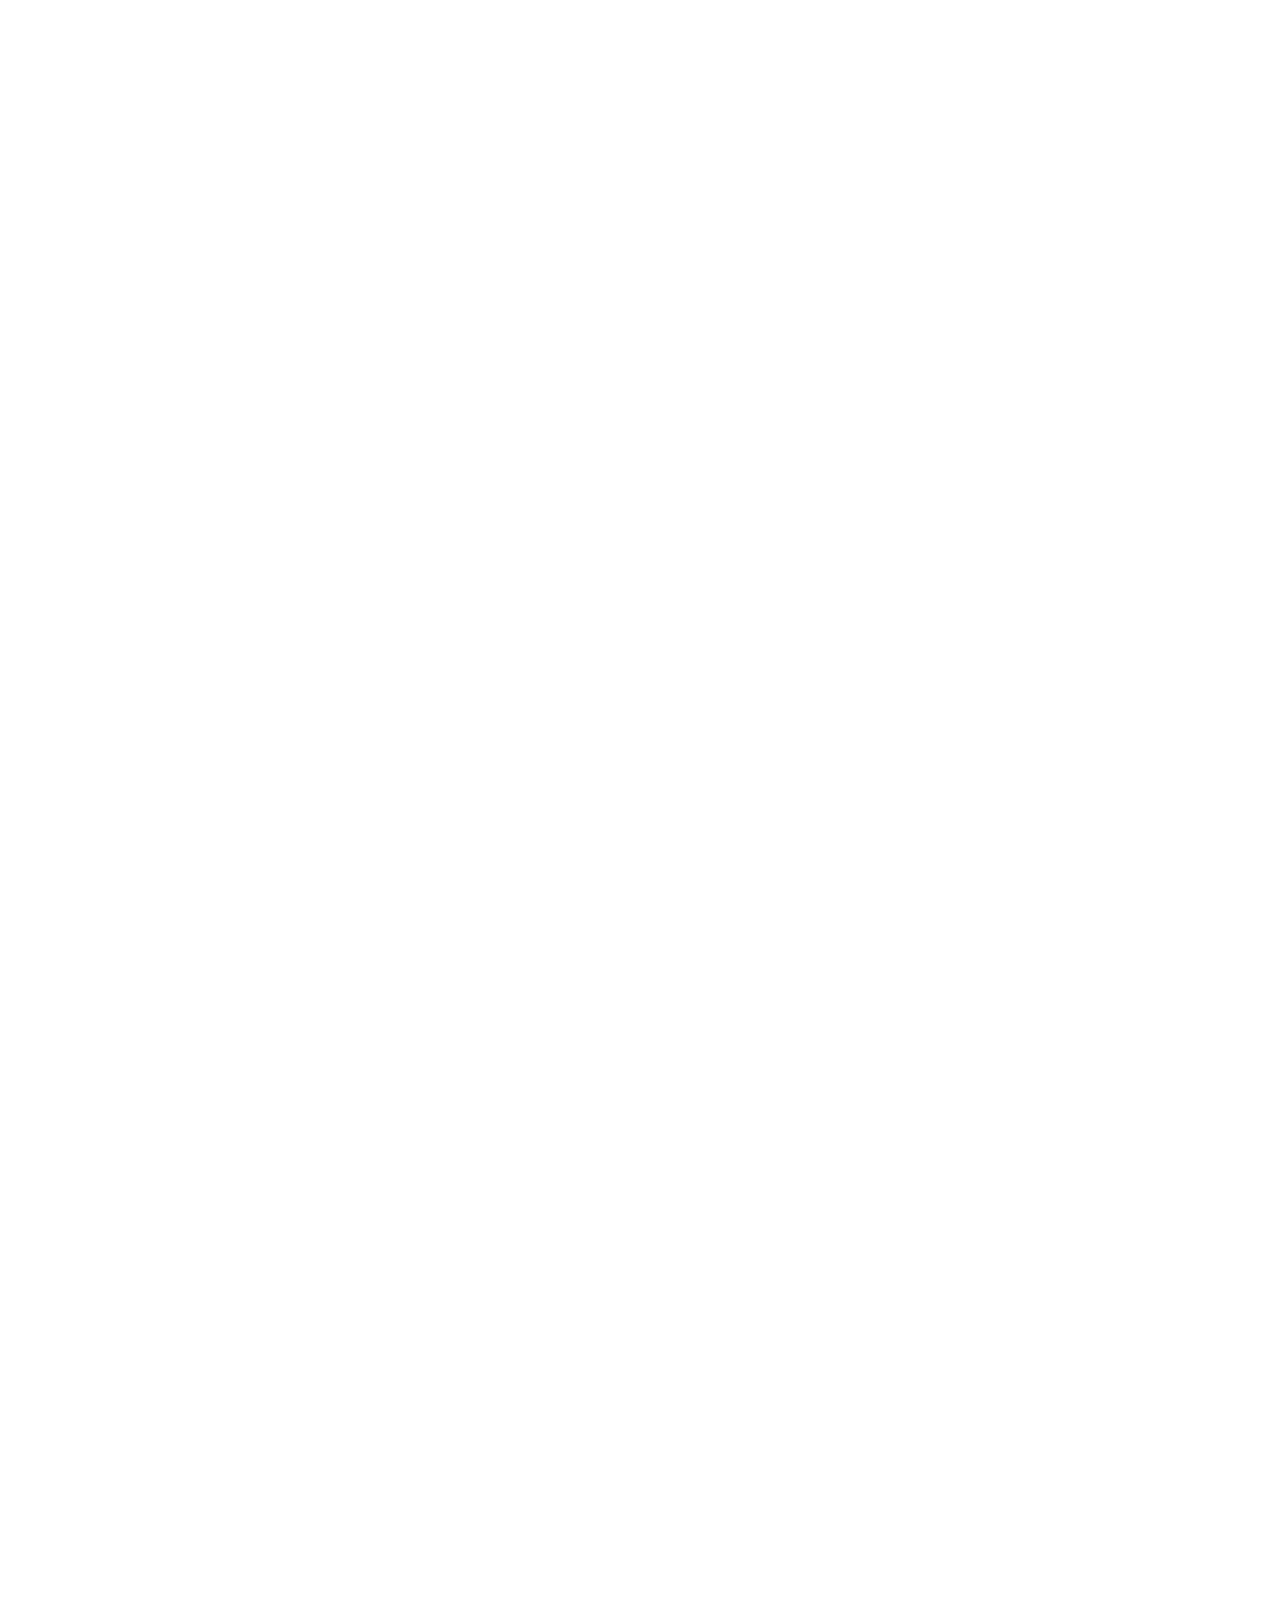
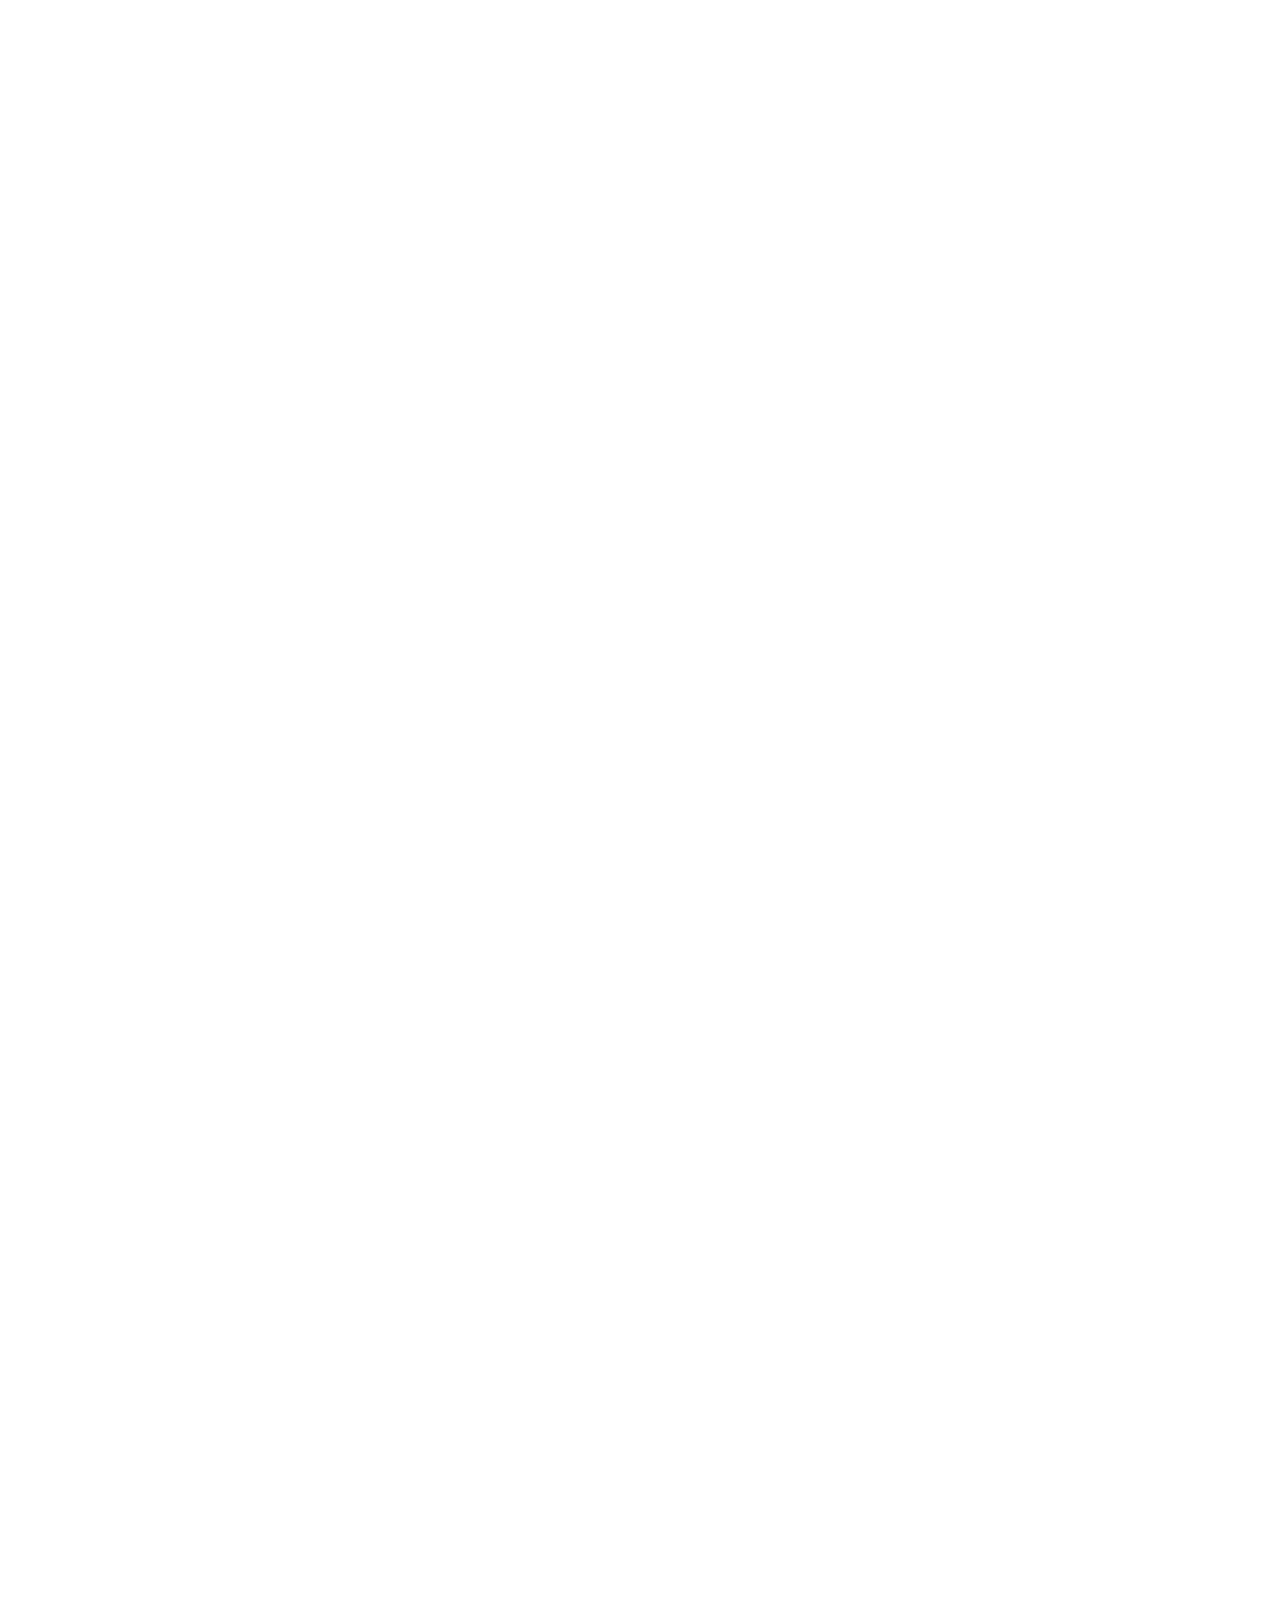
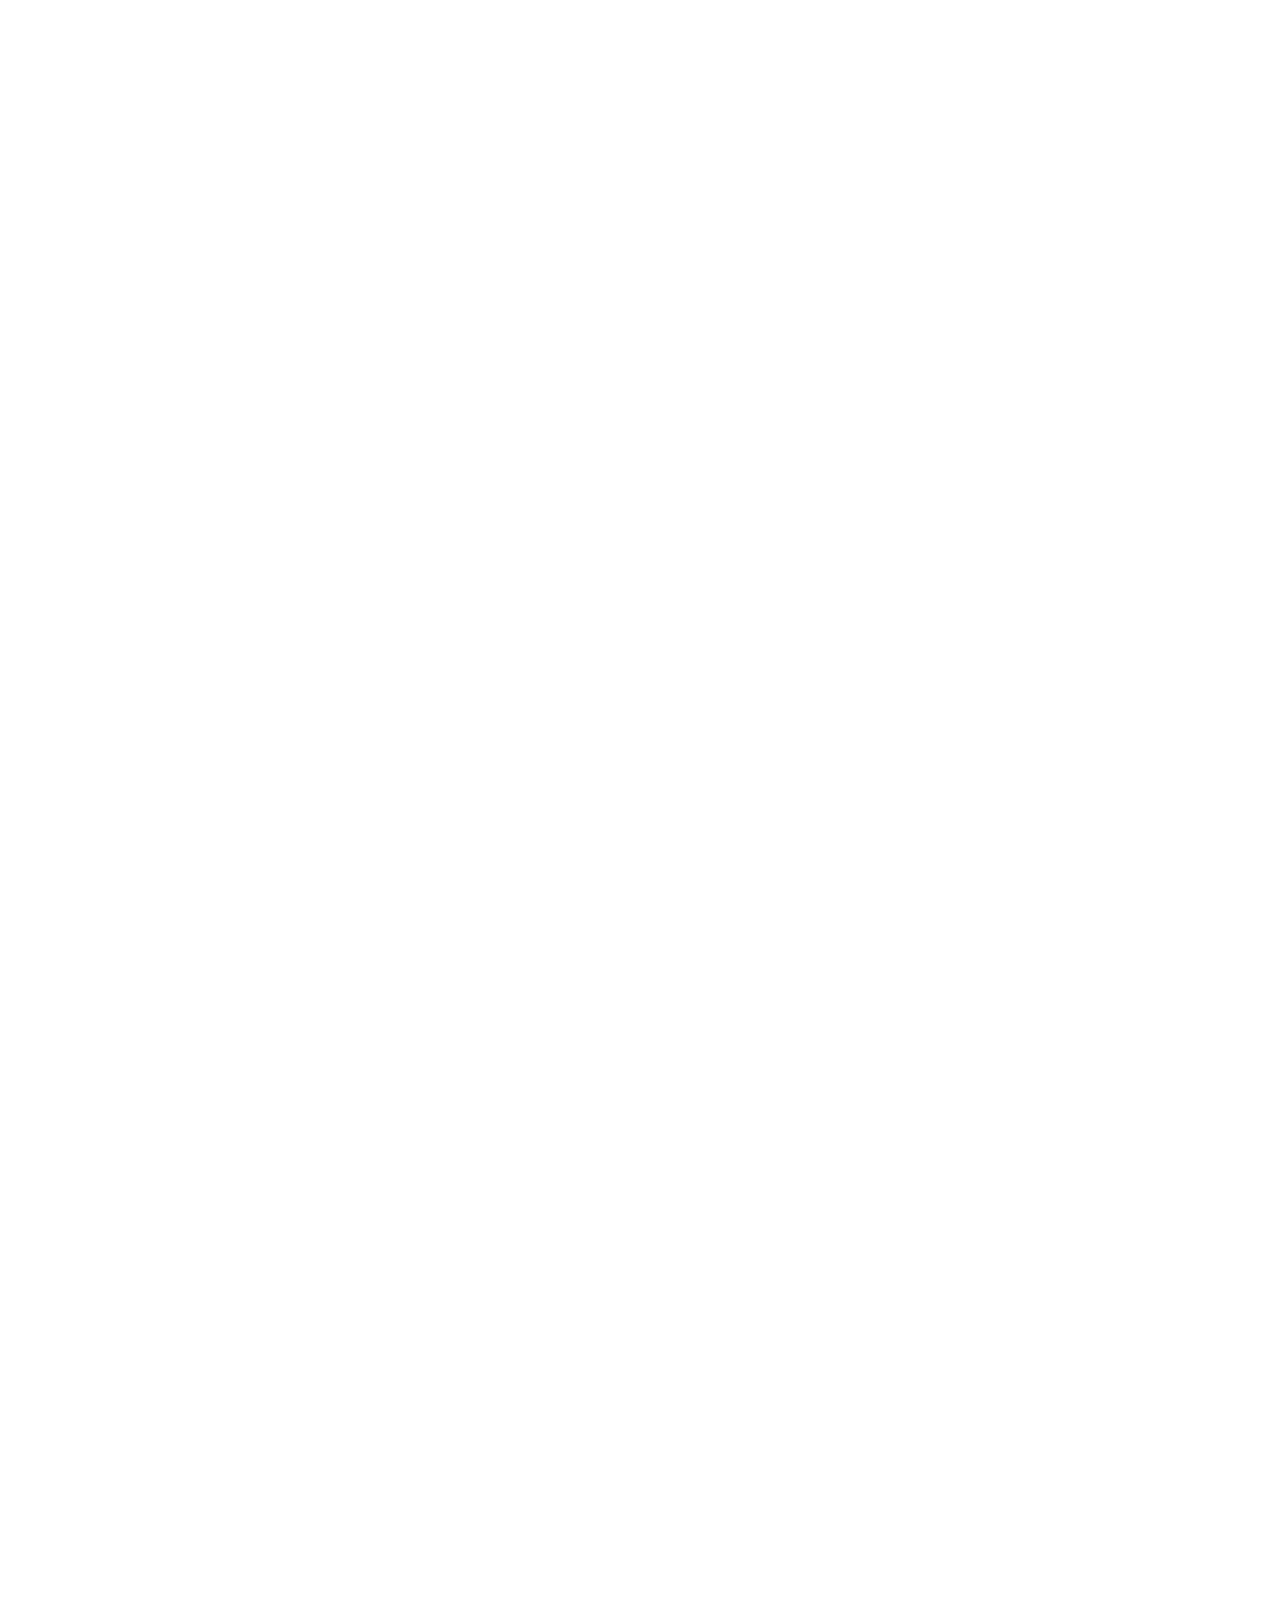
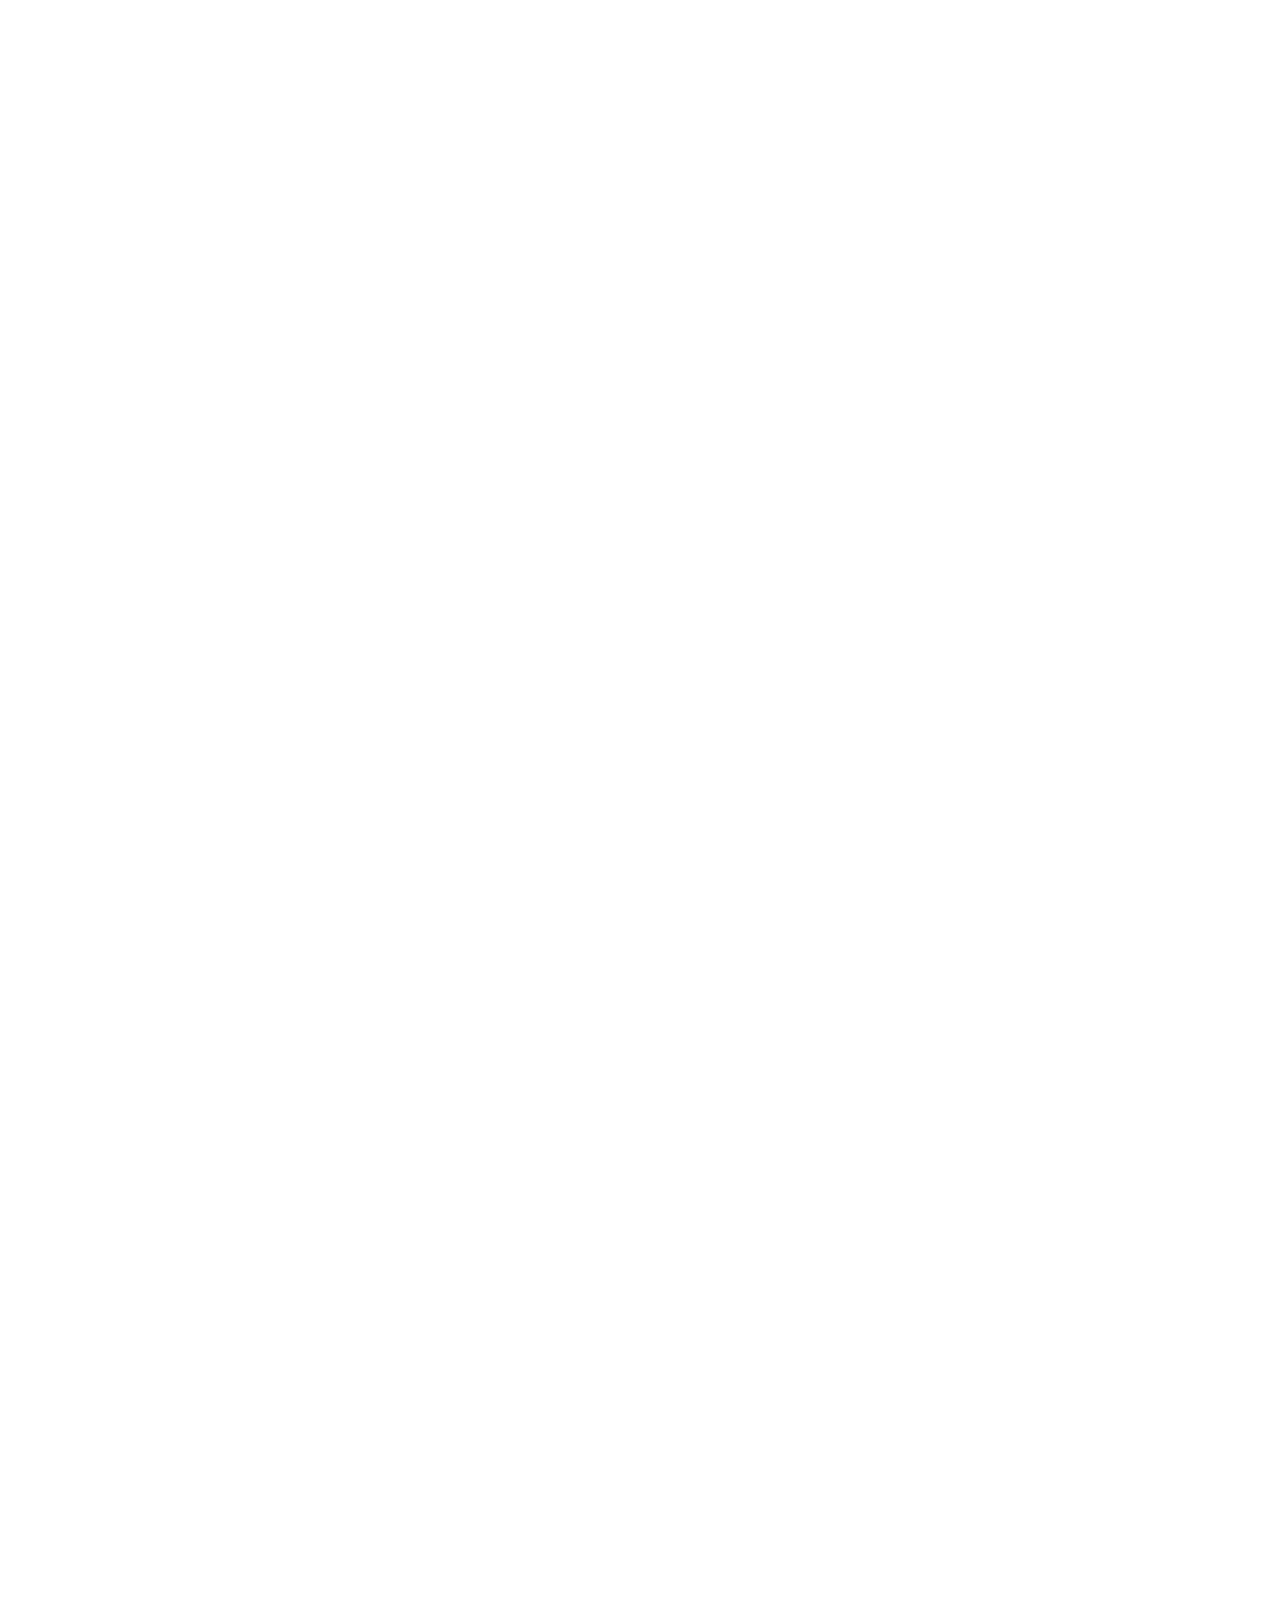
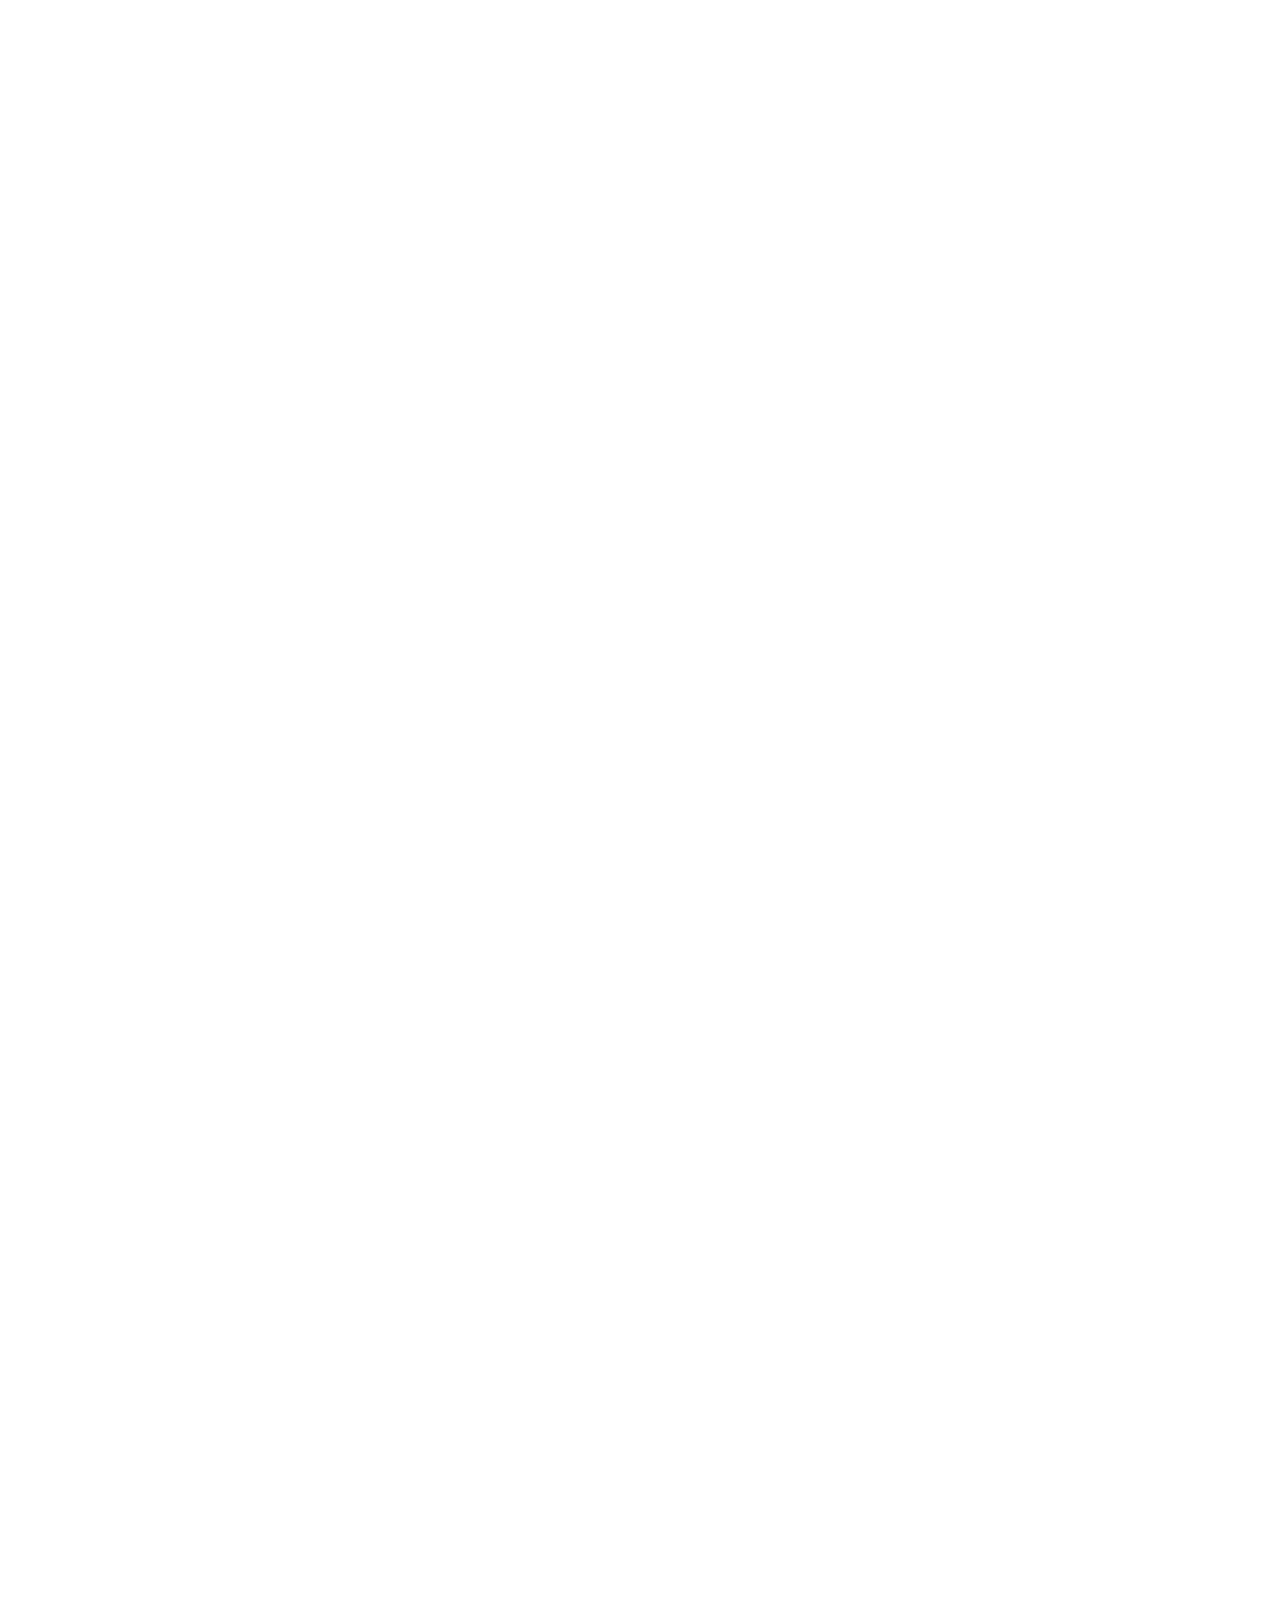
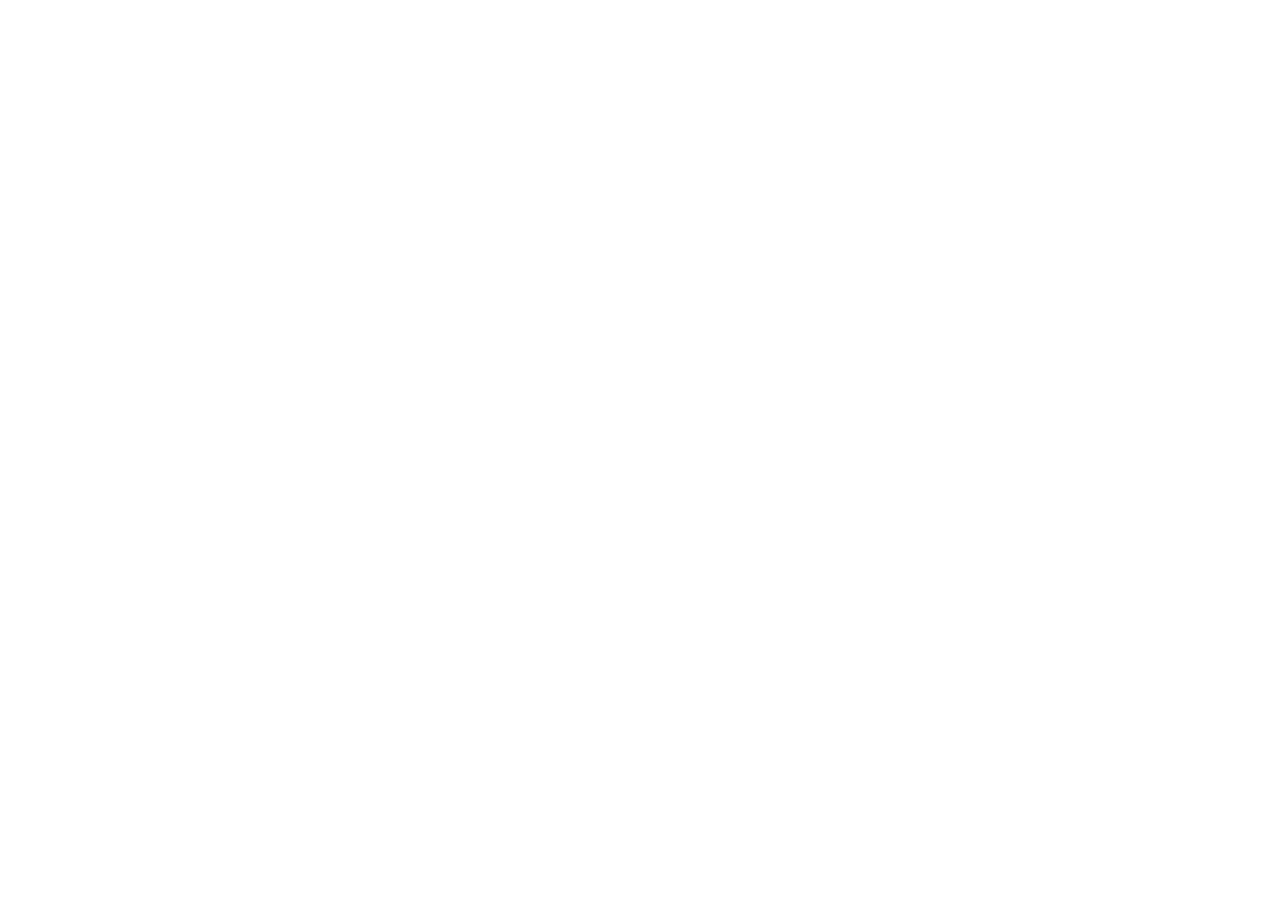
==== commit bb0b5939: "Added description popup" ====
--- a/silence.html
+++ b/silence.html
@@ -8,11 +8,15 @@
     <title>Viper's Den</title>
 </head>
 
-<body>
+<body onload="closeMore()">
     <script src="cardgen.js"></script>
+    <script src="effects.js"></script>
 
     <!--title bar above navbar-->
     <div class="titlediv">
+        <div class='ctr'>
+        <img id='titlebar'>
+    </div>
         <h1>Viper's Den</h1>
         <h2>Welcome to my world.</h2>
     </div>
@@ -22,22 +26,26 @@
         <a class="left">
             <img src="images/orb-large.png" width=46px>
         </a>
-        <a href="./silence.html" class="left lnk active">Home</a>
-        <a href="./ascent.html" class="left lnk">Ascent</a>
-        <a href="#haven" class="left lnk">Haven</a>
-        <a href="#icebox" class="left lnk">Icebox</a>
-        <a href="#split" class="left lnk">Split</a>
-        <button type="submit" onclick="filter('A Site', 'ascent')">Submit</button>
-        <input type="text" placeholder="Search..">
+        <a href="#home" class="left lnk" onclick="genAll()">Home</a>
+        <a href="#ascent" class="left lnk" onmouseover="changeHeader('ascent')" onmouseout="resetHeader()" onclick="genCard('ascent')">Ascent</a>
+        <a href="#bind" class="left lnk" onmouseover="changeHeader('bind')" onmouseout="resetHeader()" onclick="genCard('bind')">Bind</a>
+        <a href="#haven" class="left lnk" onmouseover="changeHeader('haven')" onmouseout="resetHeader()" onclick="genCard('haven')">Haven</a>
+        <a href="#icebox" class="left lnk" onmouseover="changeHeader('icebox')" onmouseout="resetHeader()" onclick="genCard('icebox')">Icebox</a>
+        <a class="left lnk" onmouseover="changeHeader('split')" onmouseout="resetHeader()" onclick="genCard('split')">Split</a>
+        <button id="sButton" type="submit" onclick="search()">Submit</button>
+        <input type="text" id="sbox" placeholder="Search.." onkeypress="sBoxPress(event)">
         <a href="#about" class="right lnk">About</a>
         <a href="#faq" class="right lnk">FAQ</a>
-        <a href="#clearfilters" id="clearfilters" class="right lnk" onclick="genCard('ascent')">Clear Filters</a>
+        <a href="#top" id="clearfilters" class="right lnk" onclick="genAll()">Clear Filters</a>
 
     </div>
     <div id="cardContainer" class="cardCenter">
         <script>
-            genCard("ascent");
+            genAll();
         </script>
+    </div>
+    <div id="cardPop" class="cInfo">
+        
     </div>
 
     <div style="height: 10000px;">
--- a/scss.css
+++ b/scss.css
@@ -96,7 +96,7 @@
     font-size: 17px;
     border-radius: 5px;
 }
-/*submit button*/
+/*submit */
 .navbar button
 {
     border: none;
@@ -120,10 +120,41 @@
     background-size: cover;
     text-align: center;
     color: white;
-    background-image: url('images/Edited\ header.png');
+    background-image: url('images/Edited-header.png');
     background-attachment: fixed;
     overflow: hidden;
     padding: 100px;
+}
+.titlediv div.ctr
+{
+    position: absolute;
+    overflow: hidden;
+    width: 100%;
+    height: 346px;
+    padding: 0;
+    margin: 0;
+    top: 0;
+    left: 0;
+}
+.titlediv img
+{
+    left: 0;
+    top: 0;
+    width: 100%;
+    height: auto;
+    position: absolute;
+    z-index: 1;
+    opacity: 0;
+    -webkit-transition: opacity 1s ease;
+    -moz-transition: opacity 1s ease;
+    -ms-transition: opacity 1s ease;
+    -o-transition: opacity 1s ease;
+    transition: opacity 1s ease;
+    
+}
+.titlediv img.in
+{
+    opacity: 1;
 }
 .titlediv h1
 {
@@ -150,12 +181,73 @@
     background-color: #333;
     
 }
+.gascent:hover
+{
+    box-shadow: 10px 10px rgb(108, 25, 156);
+	top: -10px;
+	left: -10px;
+}
+.gbind:hover
+{
+    box-shadow: 10px 10px rgb(112, 184, 140);
+	top: -10px;
+	left: -10px;
+}
+.ghaven:hover
+{
+    box-shadow: 10px 10px rgb(151, 151, 151);
+	top: -10px;
+	left: -10px;
+}
+.gicebox:hover
+{
+    box-shadow: 10px 10px cyan;
+	top: -10px;
+	left: -10px;
+}
+.gsplit:hover
+{
+    box-shadow: 10px 10px rgb(179, 206, 206);
+	top: -10px;
+	left: -10px;
+}
 .gallery a img {
     width: 100%;
     height: auto;
     border-top-right-radius: 5px;
     border-top-left-radius: 5px;
-    
+    cursor: pointer;
+}
+.cInfo
+{
+
+    width: 60%;
+    background-color: #333;
+    z-index: 60;
+    position: fixed;
+    top: 10%;
+    bottom: 10%;
+    left: 50%;
+    transform: translate(-50%);
+    justify-content: center;
+
+}
+.card-desc::-webkit-scrollbar
+{
+    display: none;
+}
+.gallery button
+{
+    font-family: nunito;
+    background-color: #00ff00;
+    border-radius: 5px;
+    color: black;
+    padding-top: 5px;
+    margin-top: 5px;
+    bottom: 50px;
+    border: none;
+    font-size: 20px;
+    width: 80%;
 }
 .card-desc {
     font-family: nunito;
@@ -168,29 +260,7 @@
     overflow: scroll;
     -ms-overflow-style: none;
 	scrollbar-width: none;
-    height: 120px;
-}
-.card-desc::-webkit-scrollbar
-{
-    display: none;
-}
-.gallery button
-{
-    font-family: nunito;
-    background-color: #00ff00;
-    border-radius: 5px;
-    color: black;
-    padding-top: 5px;
-    margin-top: 5px;
-    bottom: 50px;
-    border: none;
-    font-size: 20px;
-    width: 80%;
-}
-.gallery:hover {
-	box-shadow: 10px 10px cyan;
-	top: -10px;
-	left: -10px;
+    height: 160px;
 }
 .card-symbol
 {
@@ -220,6 +290,7 @@
     padding: 0;
     color: black;
     font-family: nunito;
+    cursor: pointer;
 }
 .card-desc div.tag p
 {
@@ -228,4 +299,37 @@
 .card-desc p
 {
     margin: 5px;
+}
+.media
+{
+    width: 100%;
+    height: 70%;
+}
+#mediaSrc
+{
+    max-width: 100%;
+    max-height: 100%;
+}
+.media2
+{
+    width: 100%;
+    height: 25%;
+    -ms-overflow-style: none;
+	scrollbar-width: none;
+    overflow: scroll;
+}
+.media2::-webkit-scrollbar
+{
+    display: none;
+}
+.media2 p
+{
+    margin: 15px;
+    font-family: nunito;
+    Color: white;
+}
+#mediaQuit
+{
+    margin: 5px;
+    left: 50%;
 }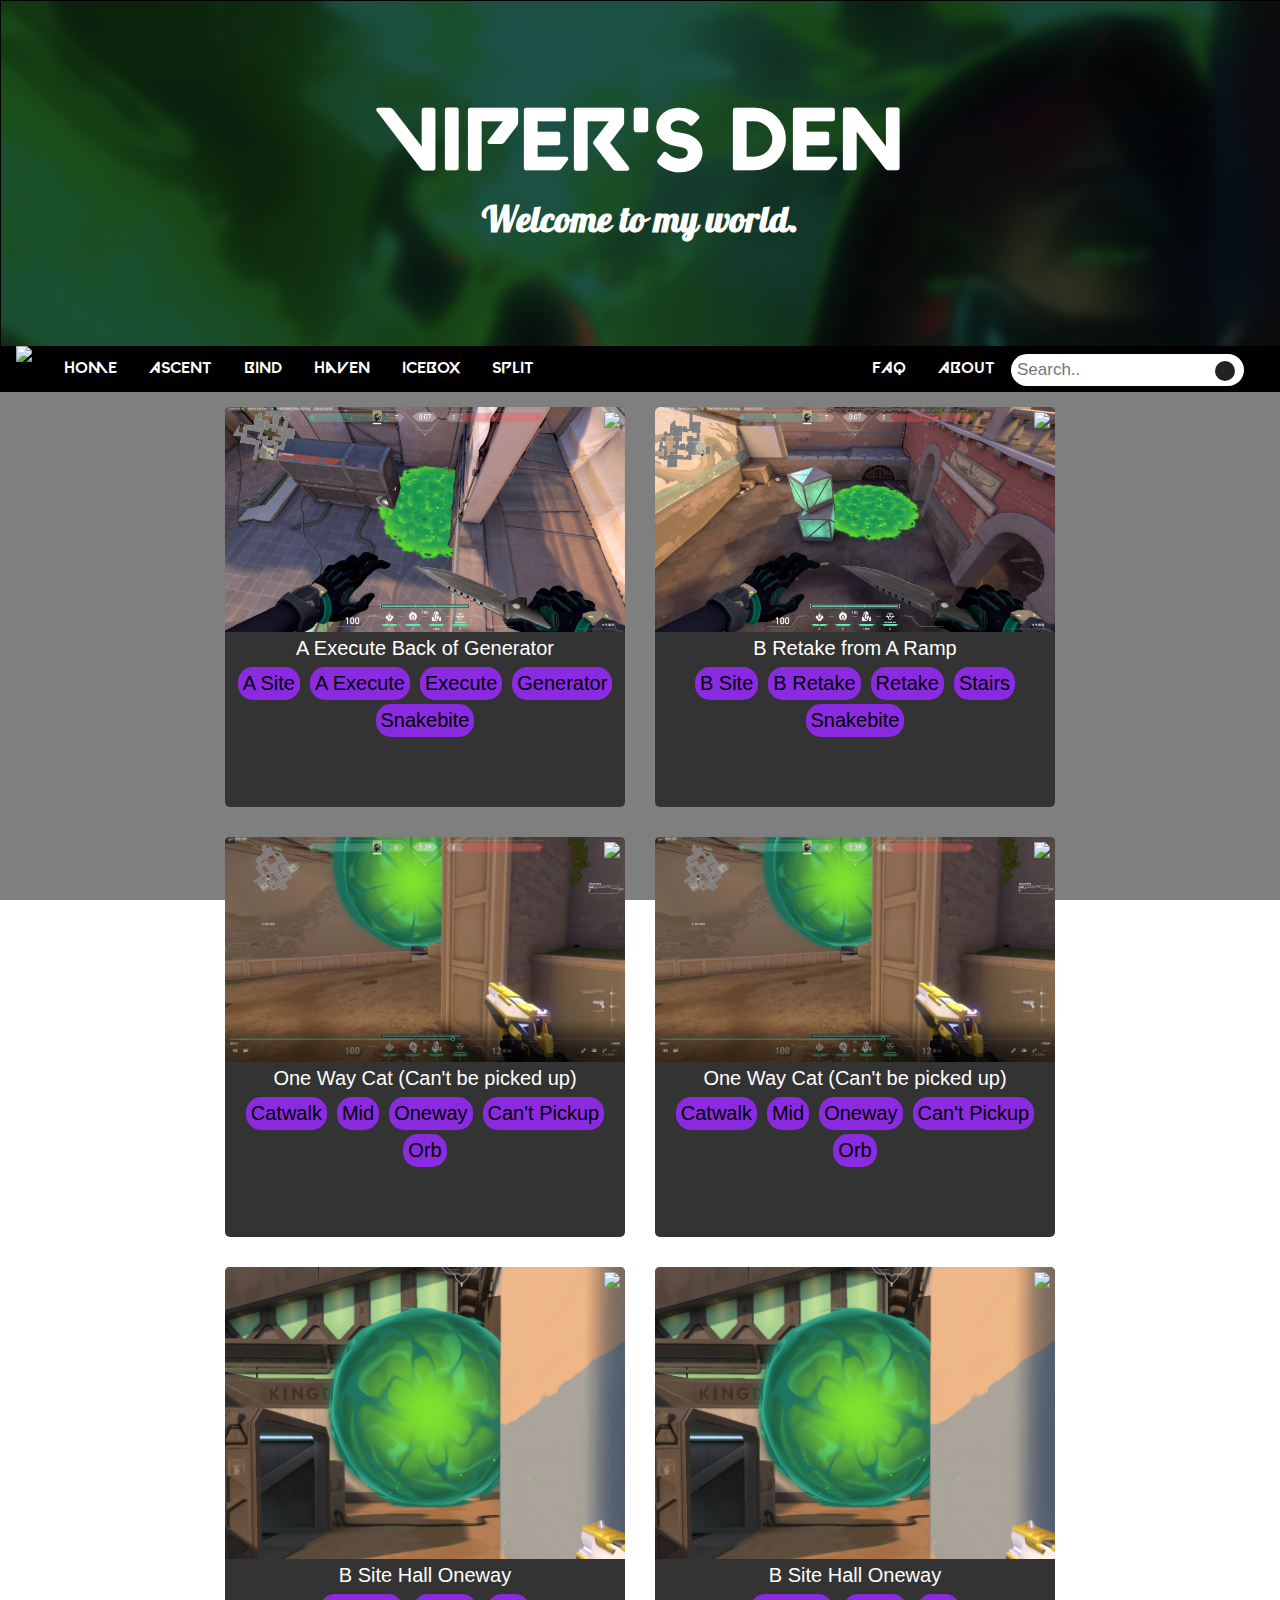
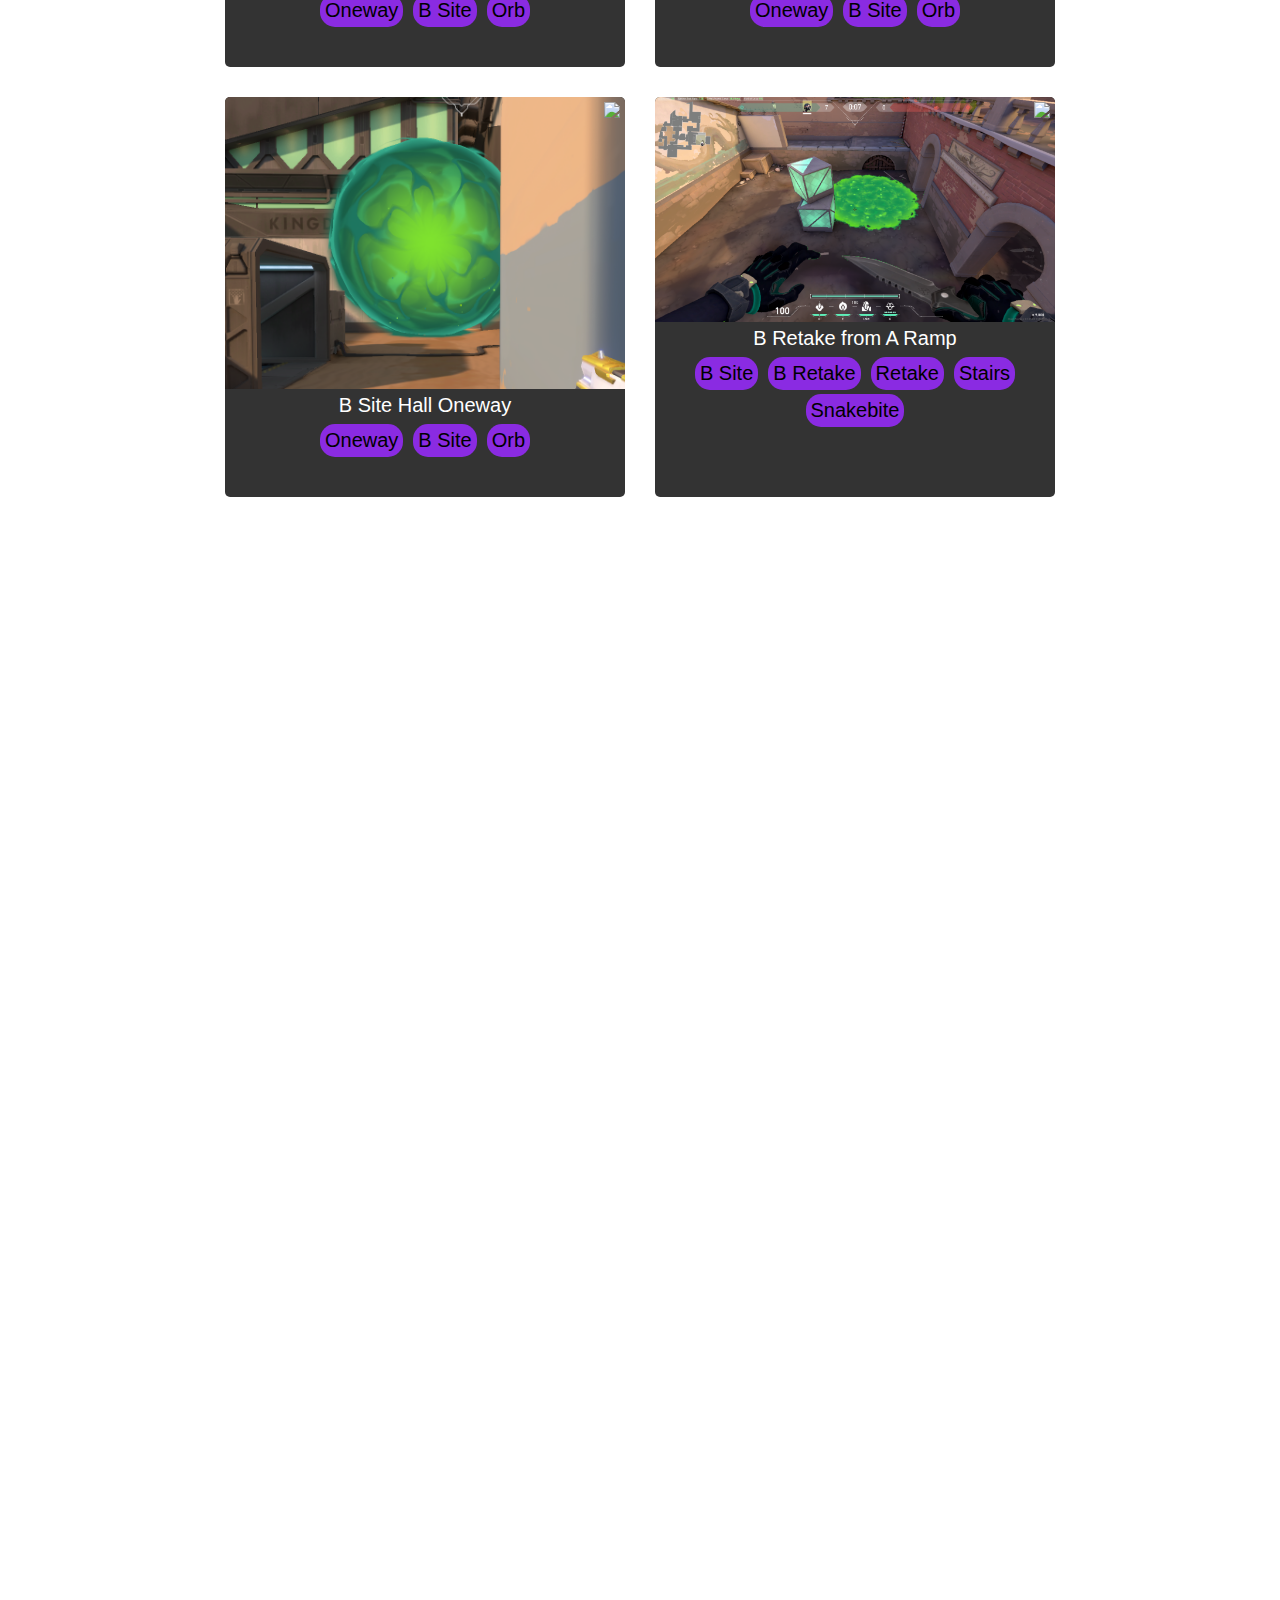
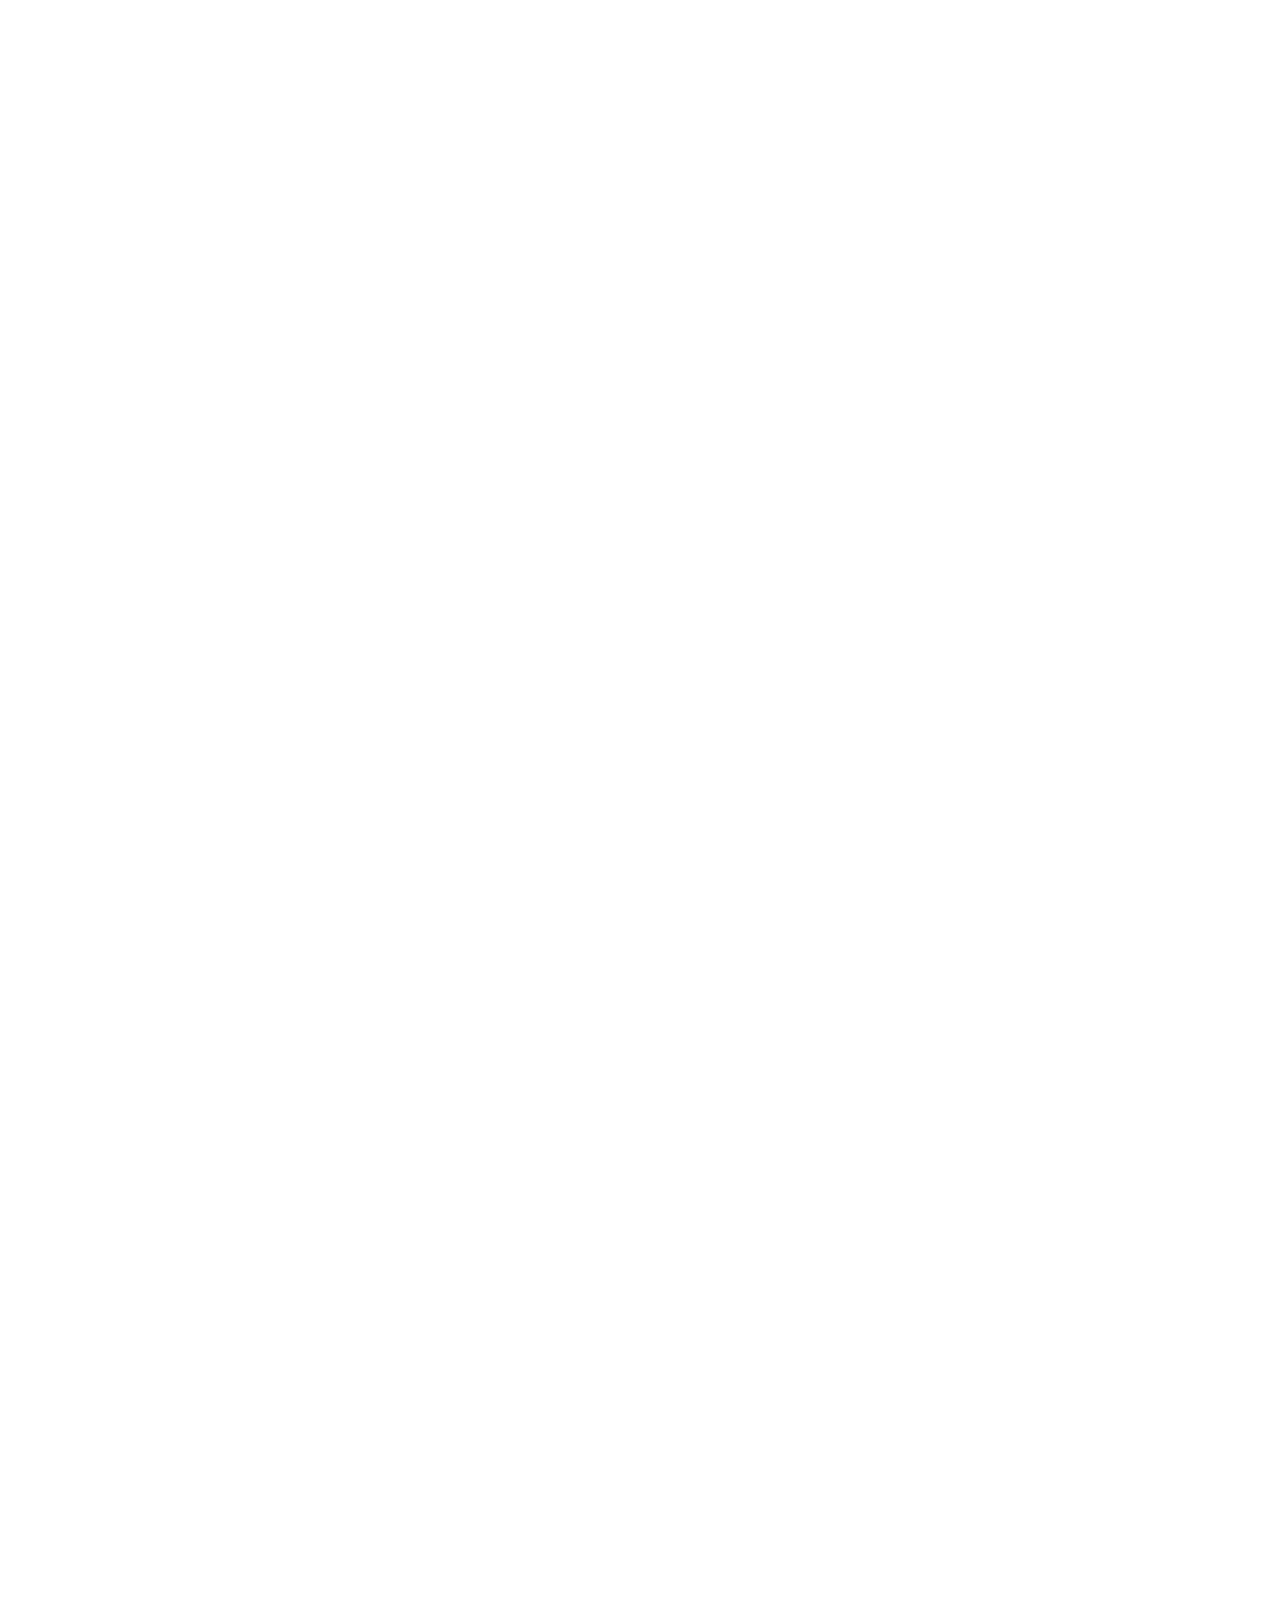
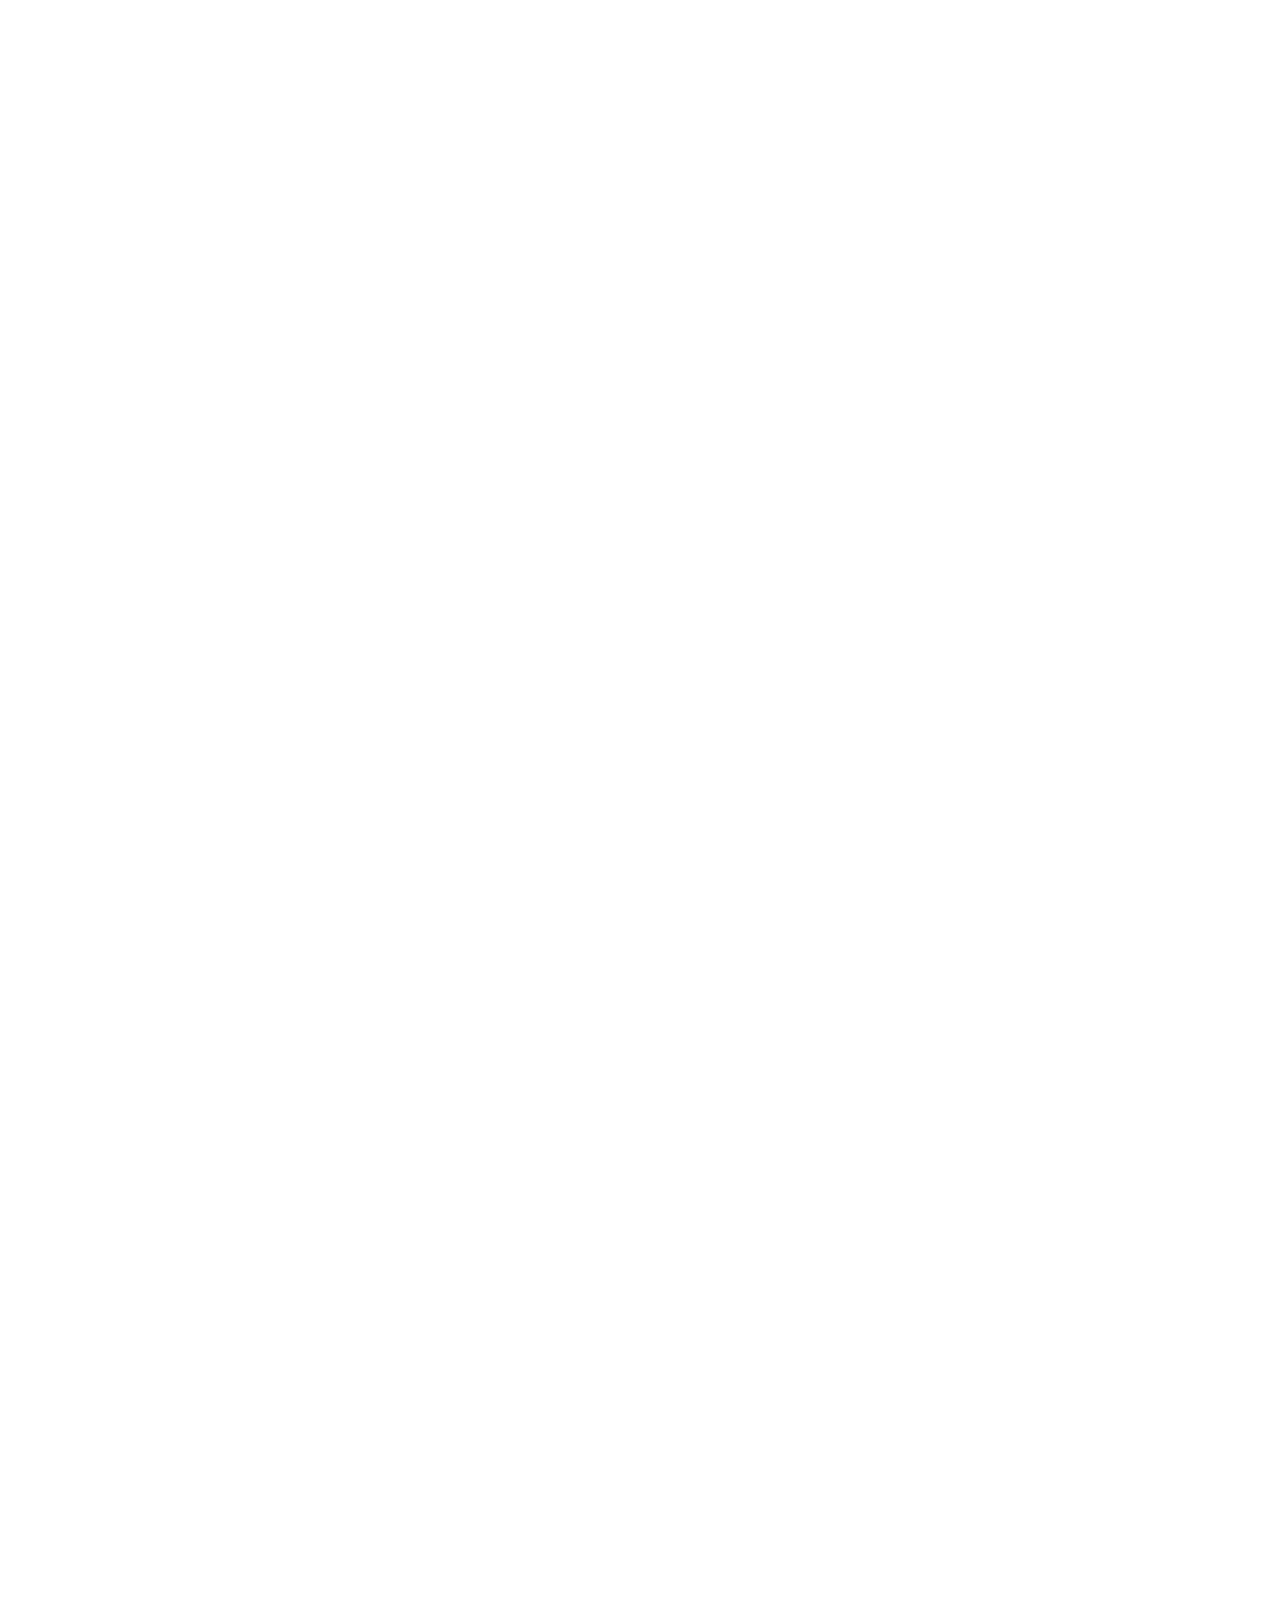
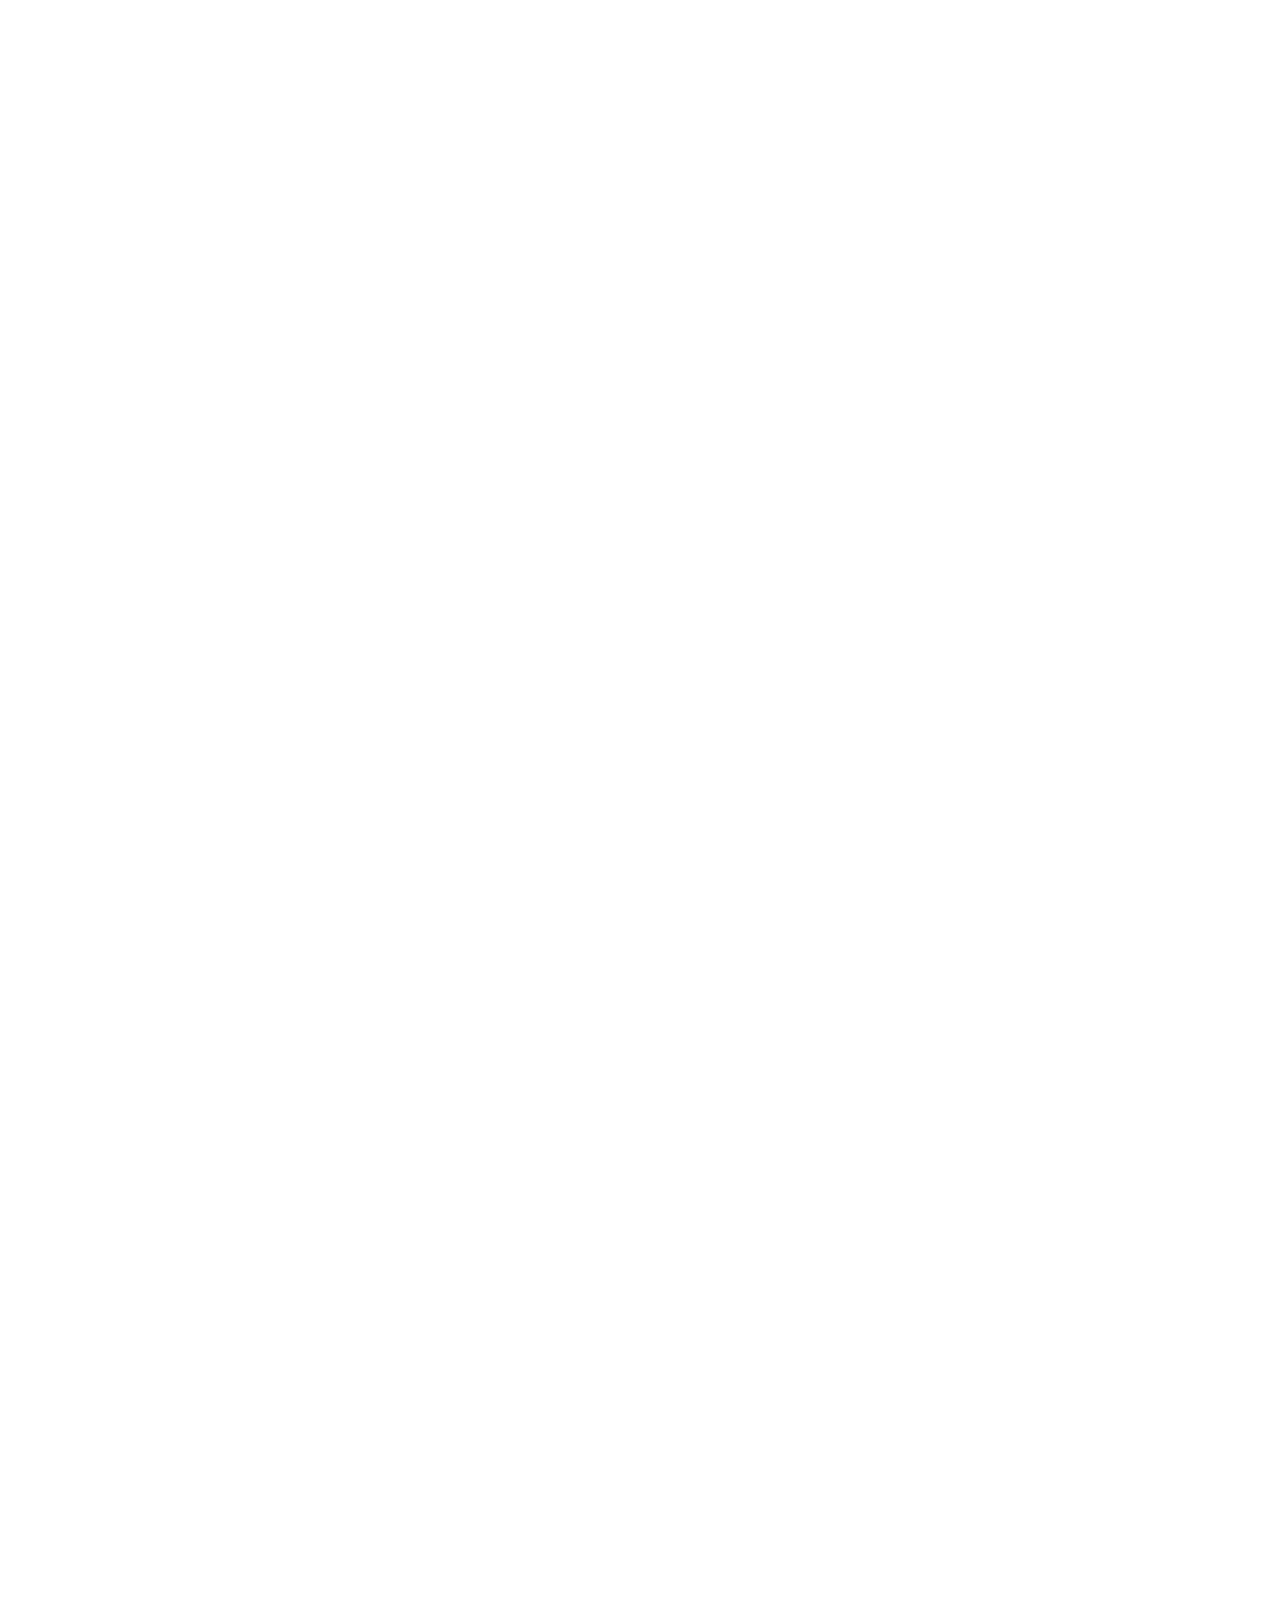
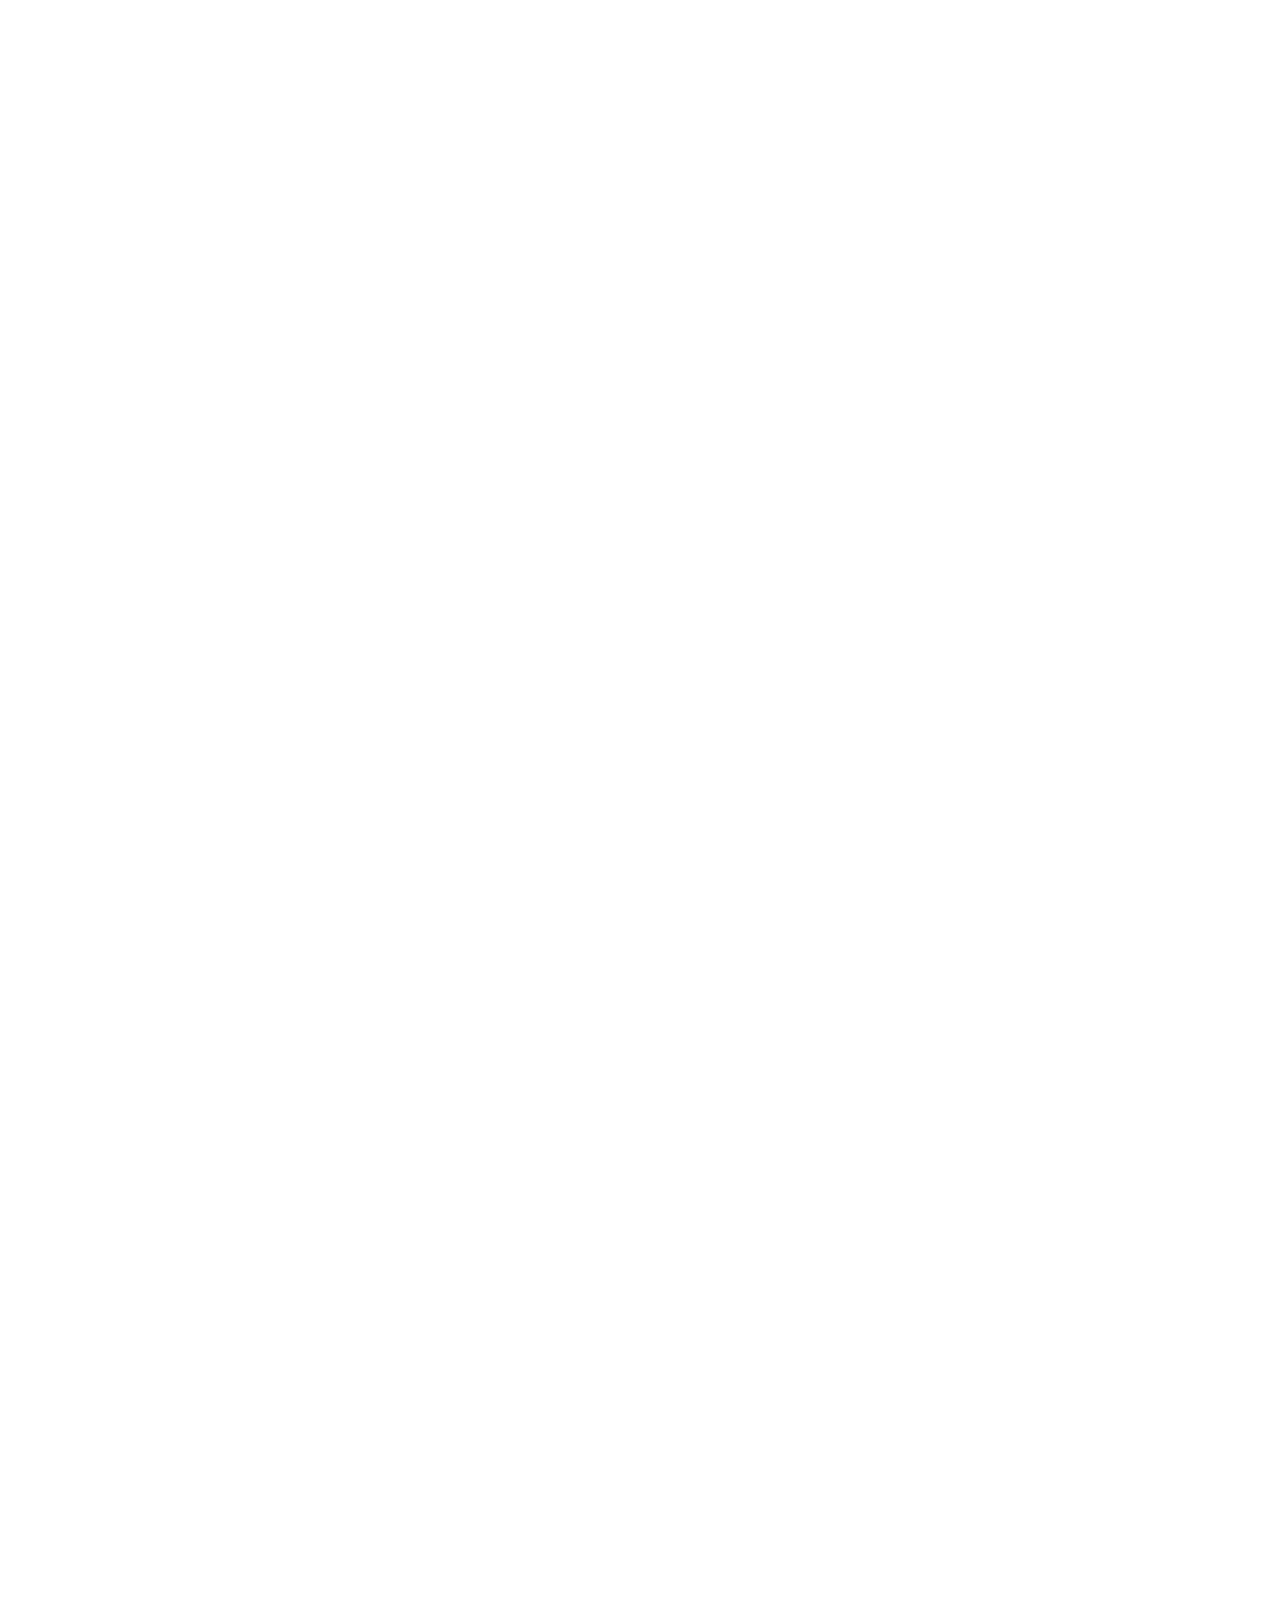
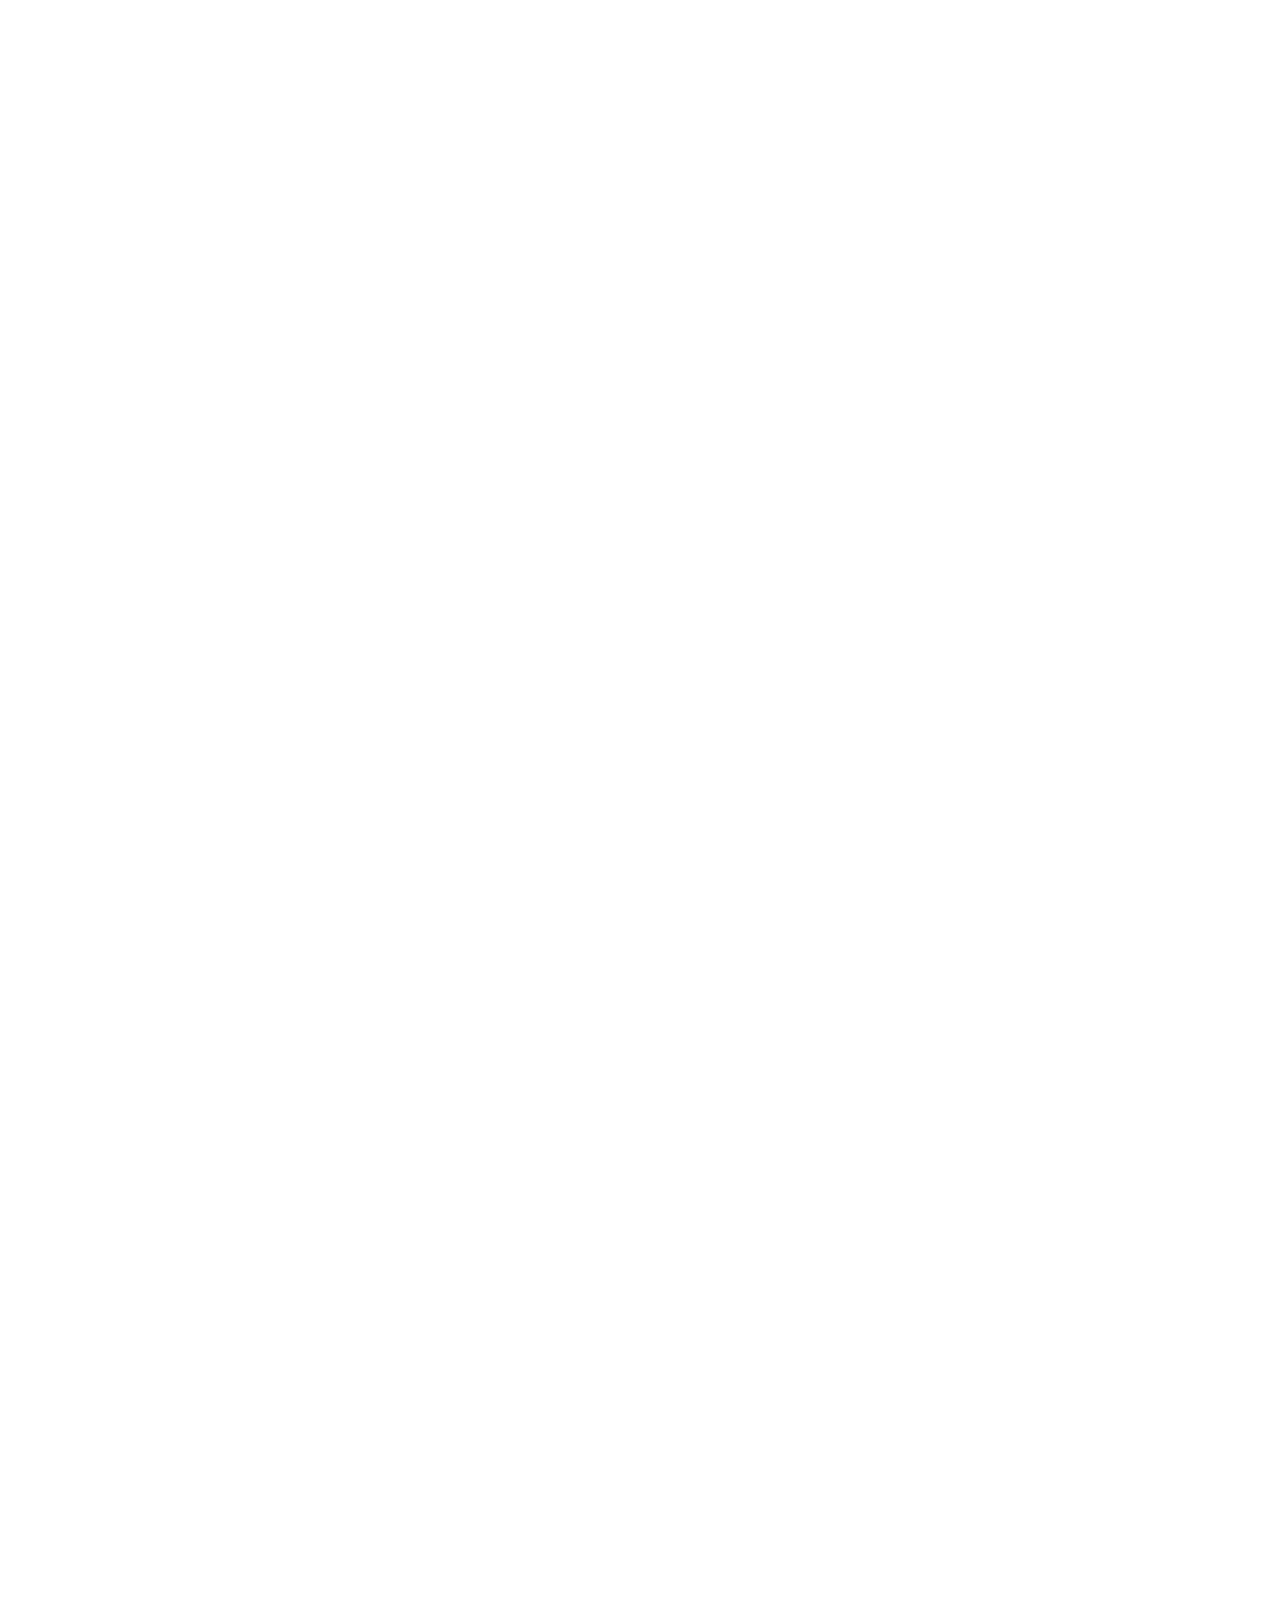
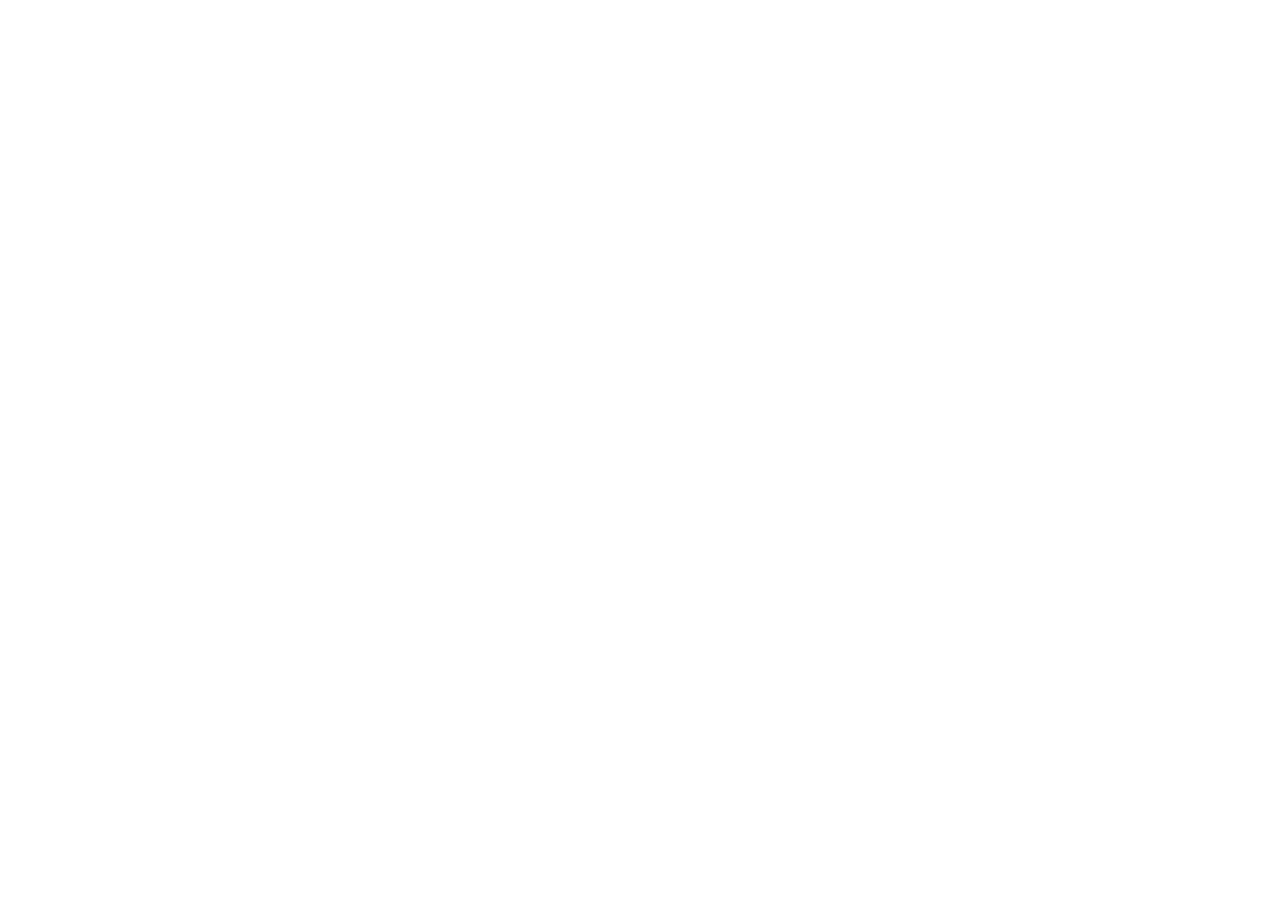
==== commit 3ed6ab2d: "Merge pull request #4 from Cloverfield-Paradox/master" ====
--- a/silence.html
+++ b/silence.html
@@ -5,12 +5,14 @@
     <meta charset="utf-8">
     <meta name="viewport" content="width=device-width, initial-scale=1">
     <link rel="stylesheet" href="scss.css">
+    <link rel="stylesheet" href="about.css">
     <title>Viper's Den</title>
 </head>
 
 <body onload="closeMore()">
     <script src="cardgen.js"></script>
     <script src="effects.js"></script>
+    <script src="about.js"></script>
 
     <!--title bar above navbar-->
     <div class="titlediv">
@@ -32,9 +34,9 @@
         <a href="#haven" class="left lnk" onmouseover="changeHeader('haven')" onmouseout="resetHeader()" onclick="genCard('haven')">Haven</a>
         <a href="#icebox" class="left lnk" onmouseover="changeHeader('icebox')" onmouseout="resetHeader()" onclick="genCard('icebox')">Icebox</a>
         <a class="left lnk" onmouseover="changeHeader('split')" onmouseout="resetHeader()" onclick="genCard('split')">Split</a>
-        <button id="sButton" type="submit" onclick="search()">Submit</button>
+        <button id="sButton" type="submit" onclick="search()"></button>
         <input type="text" id="sbox" placeholder="Search.." onkeypress="sBoxPress(event)">
-        <a href="#about" class="right lnk">About</a>
+        <a href="#about" class="right lnk" onclick="about()">About</a>
         <a href="#faq" class="right lnk">FAQ</a>
         <a href="#top" id="clearfilters" class="right lnk" onclick="genAll()">Clear Filters</a>
 
--- a/scss.css
+++ b/scss.css
@@ -18,6 +18,108 @@
 {
 	font-family: 'Overpass';
 	src: url('fonts/Overpass-Regular.ttf');
+}
+/*formatting for top banner*/
+.titlediv
+{
+    background-size: cover;
+    text-align: center;
+    color: white;
+    background-image: url('images/Edited-header.png');
+    background-attachment: fixed;
+    overflow: hidden;
+    padding: 100px;
+}
+.titlediv div.ctr
+{
+    position: absolute;
+    overflow: hidden;
+    width: 100%;
+    height: 346px;
+    padding: 0;
+    margin: 0;
+    top: 0;
+    left: 0;
+}
+.titlediv img
+{
+    left: 0;
+    top: 0;
+    width: 100%;
+    height: auto;
+    position: absolute;
+    z-index: 1;
+    opacity: 0;
+    -webkit-transition: opacity 1s ease;
+    -moz-transition: opacity 1s ease;
+    -ms-transition: opacity 1s ease;
+    -o-transition: opacity 1s ease;
+    transition: opacity 1s ease;
+    
+}
+.titlediv img.in
+{
+    opacity: 1;
+}
+.titlediv h1
+{
+    font-family: valorant;
+    font-size: 86px;
+    margin: 0;
+}
+.titlediv h2
+{
+    margin: 0;
+    font-family: pattaya;
+    font-size: 36px;
+}
+/*main navigation bar*/
+.navbar
+{
+    overflow: hidden;
+    background-color: black;
+    position: sticky;
+    height: 46px;
+    box-shadow: 60px;
+    top: 0;
+    /*make sure this shows over pretty much any other elements*/
+    z-index: 50;
+}
+.navbar a
+{
+    text-decoration: none;
+    text-align: center;
+	padding: 14px 16px;
+    color: white;
+    font-family: valorant;
+}
+/*format for active page*/
+.navbar a.active
+{
+    background-color: #00ff00;
+    color: black;
+}
+/*change color on hover*/
+.navbar a.lnk:hover
+{
+    background-color: #00ff00;
+    color: black;
+}
+.navbar a img
+{
+    top: -14px;
+    overflow: visible;
+    position: relative;
+}
+/*float left. Makes it easy to set this so that we can put links on either side of the navbar without having a whole new 'a' class*/
+.navbar a.left
+{
+    float: left;
+}
+/*same as above but to the right*/
+.navbar a.right
+{
+    float: right;
 }
 /*page background*/
 body 
@@ -37,54 +139,6 @@
 body::-webkit-scrollbar {
     display: none;
   }
-/*main navigation bar*/
-.navbar
-{
-    overflow: hidden;
-    background-color: black;
-    position: sticky;
-    height: 46px;
-    box-shadow: 60px;
-    top: 0;
-    /*make sure this shows over pretty much any other elements*/
-    z-index: 50;
-}
-.navbar a
-{
-    text-decoration: none;
-    text-align: center;
-	padding: 14px 16px;
-    color: white;
-    font-family: valorant;
-}
-/*format for active page*/
-.navbar a.active
-{
-    background-color: #00ff00;
-    color: black;
-}
-/*change color on hover*/
-.navbar a.lnk:hover
-{
-    background-color: #00ff00;
-    color: black;
-}
-.navbar a img
-{
-    top: -14px;
-    overflow: visible;
-    position: relative;
-}
-/*float left. Makes it easy to set this so that we can put links on either side of the navbar without having a whole new 'a' class*/
-.navbar a.left
-{
-    float: left;
-}
-/*same as above but to the right*/
-.navbar a.right
-{
-    float: right;
-}
 /*search box formatting*/
 .navbar input
 {
@@ -94,18 +148,24 @@
     margin-top: 8px;
     margin-right: 16px;
     font-size: 17px;
-    border-radius: 5px;
+    border-radius: 20px;
 }
 /*submit */
 .navbar button
 {
     border: none;
+    position: relative;
+    right: 45px;
+    top: 15px;
     text-decoration: none;
     text-align: center;
-	padding: 14px 16px;
+	
+    width: 20px;
+    height: 20px;
     font-size: 16px;
     background-color: #222;
     color: white;
+    border-radius: 20px;
     font-family: valorant;
     float: right;
 }
@@ -114,60 +174,7 @@
 {
     background-color: #333;
 }
-/*formatting for top banner*/
-.titlediv
-{
-    background-size: cover;
-    text-align: center;
-    color: white;
-    background-image: url('images/Edited-header.png');
-    background-attachment: fixed;
-    overflow: hidden;
-    padding: 100px;
-}
-.titlediv div.ctr
-{
-    position: absolute;
-    overflow: hidden;
-    width: 100%;
-    height: 346px;
-    padding: 0;
-    margin: 0;
-    top: 0;
-    left: 0;
-}
-.titlediv img
-{
-    left: 0;
-    top: 0;
-    width: 100%;
-    height: auto;
-    position: absolute;
-    z-index: 1;
-    opacity: 0;
-    -webkit-transition: opacity 1s ease;
-    -moz-transition: opacity 1s ease;
-    -ms-transition: opacity 1s ease;
-    -o-transition: opacity 1s ease;
-    transition: opacity 1s ease;
-    
-}
-.titlediv img.in
-{
-    opacity: 1;
-}
-.titlediv h1
-{
-    font-family: valorant;
-    font-size: 86px;
-    margin: 0;
-}
-.titlediv h2
-{
-    margin: 0;
-    font-family: pattaya;
-    font-size: 36px;
-}
+
 .gallery
 {
     font-size: 0;
@@ -307,8 +314,9 @@
 }
 #mediaSrc
 {
-    max-width: 100%;
-    max-height: 100%;
+    width: 100%;
+    height: 100%;
+    object-fit: contain;
 }
 .media2
 {
@@ -317,6 +325,8 @@
     -ms-overflow-style: none;
 	scrollbar-width: none;
     overflow: scroll;
+    border-radius: 5px;
+    background-color: #222;
 }
 .media2::-webkit-scrollbar
 {
--- a/about.css
+++ b/about.css
@@ -0,0 +1,67 @@
+:root {
+    --clr-primary: #651fff;
+    --clr-gray: #37474f;
+    --clr-gray-light: #b0bec5;
+  }
+  
+  * {
+    box-sizing: border-box;
+    font-family: "Open Sans", sans-serif;
+    margin: 0;
+    padding: 0;
+  }
+  
+  .wrapper-flex {
+    display: flex;
+    flex-wrap: wrap;
+    justify-content: center;
+  }
+  
+  .container {
+    overflow: hidden;
+    box-shadow: 0px 2px 8px 0px var(--clr-gray-light);
+    background-color: white;
+    text-align: center;
+    border-radius: 1rem;
+    position: relative;
+    width: 280px;
+    margin-bottom: 1rem;
+    margin-left: 1rem;
+  }
+  
+  .banner-img {
+    position: absolute;
+    background-image: url(https://images.unsplash.com/photo-1582727657635-c771002bdada?ixlib=rb-1.2.1&q=80&fm=jpg&crop=entropy&cs=tinysrgb&w=400&fit=max&ixid=eyJhcHBfaWQiOjE0NTg5fQ);
+    height: 10rem;
+    width: 100%;
+    background-position: center;
+    background-repeat: no-repeat;
+    background-size: cover;
+  }
+  
+  .profile-img {
+    width: 8rem;
+    clip-path: circle(60px at center);
+    margin-top: 4.5rem;
+  }
+  
+  .name {
+    font-weight: bold;
+    font-size: 1.5rem;
+  }
+  
+  .description {
+    margin: 1rem 2rem;
+    font-size: 0.9rem;
+  }
+  
+  .btn {
+    width: 100%;
+    border: none;
+    font-size: 1rem;
+    font-weight: bold;
+    color: white;
+    padding: 1rem;
+    background-color: var(--clr-primary);
+  }
+  